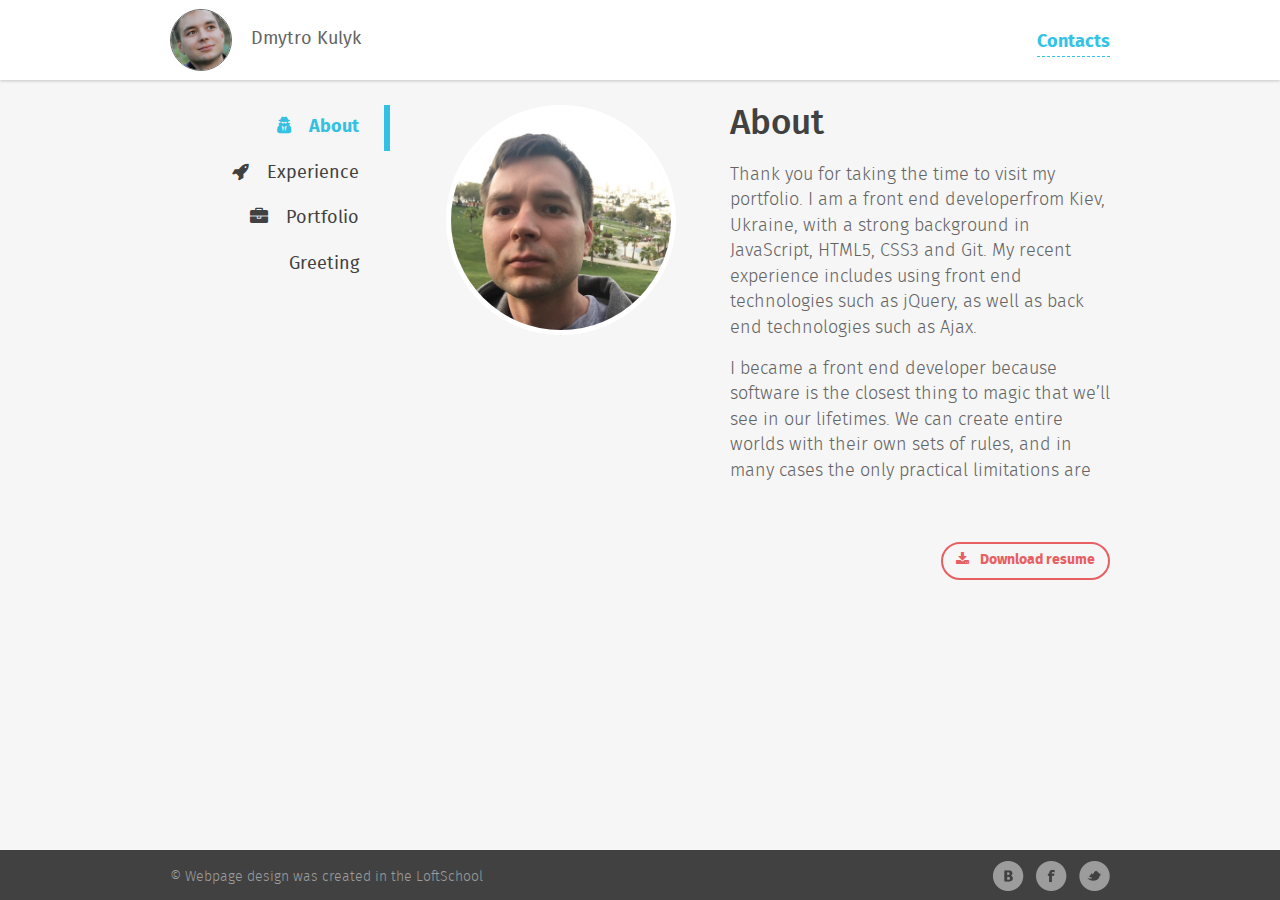
==== index.html @ f8e8da2d "add animation" ====
<!DOCTYPE html>
<html lang="en">
<head>
	<meta charset="UTF-8">
  <meta name="viewport" content="width=device-width, initial-scale=1.0">
	<title>About Dmytro Kulyk</title>

<link rel="stylesheet" href="css/content/normalize.css"> 
<link rel="stylesheet" href="css/layout/font-awesome.css">
<link rel="stylesheet" href="css/layout/fonts.css">
<link rel="stylesheet" type="text/css" href="css/layout/adjustment.css">

<link rel="stylesheet" href="css/content/header.css">
<link rel="stylesheet" href="css/content/footer.css">
<link rel="stylesheet" href="css/content/nav.css">
<link rel="stylesheet" href="css/content/about.css">
<link rel="stylesheet" href="css/content/content.css">

 
</head>

 <body>
 	<div class="wrapper">
    <div class="maincontainer">
 	<!-- Head of the page  with img & contacts-->
 		<header class="header clearfix">    
 		  <div class="container">
         <div class="header_left">
 		  	    <div class="user">
              <div class="user__avatar">
 		  		      <img class="user__avatar-pic" src="img/content/avatar1.jpg" alt="avatar" height="60" width="60">
              </div> 

              <div class="user_name">
 		  		     Dmytro Kulyk
              </div>
 		  	    </div> 
          </div>

 		      <div class="header_right">
            <div class="contacts_div">
 		  	      <a class="contacts" class="contacts" href="#">Contacts</a></div>
            </div>
 		  </div>	
 		</header>
    <!-- =====Main content====== -->
 	<section class="content">
 		<div class="container clearfix">

 				<aside class="sidebar">
 			<!-- =======Navigation Bar/ left side ======-->
 				 <nav class="menu">
 				 		<ul class="menu_items">
  
 				 			<li class="menu_item menu__item_active">
                <a href="index.html" class="menu_link">
                    <i class="fa fa-user-secret menu_icon" aria-hidden="true"></i>
                  <span class="menu-title">About</span>
                </a>
              </li>

 				 			<li class="menu_item">
                <a href="experience.html" class="menu_link">
                  <span class="menu_icon">
                    <i class="fa fa-rocket" aria-hidden="true"></i>
                  </span>
                  <span class="menu-title">Experience</span>
                </a>
              </li>
 				 			<li class="menu_item">
                <a href="portfolio.html" class="menu_link">
                  <span class="menu_icon">
                    <i class="fa fa-briefcase" aria-hidden="true"></i>
                  </span>
                  <span class="menu-title">Portfolio</span>
                </a>
              </li>
              <li class="menu_item">
                <a href="greeting.html" class="menu_link">
                  <span class="menu_icon"></span>
                  <span class="menu-title">Greeting</span>
                </a>
              </li>
 				 		</ul>
 				 	</nav>	
 				</aside>
         <!-- ====== MAIN Right Side ======  -->   
 			<main class="page-content">
 					<div class="about clearfix">
 					 <!--  Porfolio photo / left side -->
            <div class="about_left">
            
 						  <div class="about_img"> 
       					 <img src="img/content/avatar2.jpg" class="about_img-pic" alt="avatar">
 						  </div>
            </div> 
 				 <!-- Content / Abot / Text / right side -->	
 					    <div class="about_right">

 					      <h1 class="content-title">About</h1>
                         
 					     <div class="about_text text-block"> 
  							<p>Thank you for taking the time to visit my portfolio. I am a front end developerfrom Kiev, Ukraine, with a strong background in JavaScript, HTML5, CSS3 and Git. My recent experience includes using front end technologies such as jQuery, as well as back end technologies such as Ajax.</p>

  	            <p>I became a front end developer because software is the closest thing to magic that we’ll see in our lifetimes. We can create entire worlds with their own sets of rules, and in many cases the only practical limitations are those of our own imaginations. That’s a very seductive notion for any creative person with lots of good ideas.</p>

  							<p>I am passionate about working with other exceptional front end developers to solve complex problems, and produce modular, well-documented, and highly functional web pages. I enjoy coding, fishing and I love cats.</p>

  							<p>Want to hire me have questions about my work or juswant to say hello Please go ahead ancontact me</p>
 					     </div>
                    
                <div class="about_download">
                  <a class="btn" href="#">
                  <i class="fa fa-download btn-icon" aria-hidden="true"></i>
                  <span class="btn_text">Download resume</span></a>
                </div>

 					    </div>
 				  </div>
 			</main>
 		</div>
 	</section>
 </div>	
</div>
  
    <!-- ========= Footer of the page =========== -->	 

 <footer class="footer">

    <div class="container clearfix">
          <div class="footer_left">      
             <div class="copyright">
              &copy; Webpage design was created in the LoftSchool 
             </div>
          </div> 
         <div class="footer_right">
            <ul class="socials">
                <li class="social_item">
                <a href="#" class="social_link social_link_vk" target="_blank">
                  
                </a></li>
                <li class="social_item">
                <a href="#" class="social_link social_link_fb" target="_blank">
                
                </a>
                </li>
                <li class="social_item"><a href="#" class="social_link social_link_li" target="_blank"></a></li>   
            </ul>
         </div>  
     </div>             
 </footer>


 </body>
 </body>
</html>
---- css/layout/fonts.css ----
@font-face {
    font-family: 'fira';
    src: url('../../fonts/firasans-light-webfont.woff2') format('woff2'),
         url('../../fonts/firasans-light-webfont.woff') format('woff');
    font-weight: 300;
    font-style: normal;
}
@font-face {
    font-family: 'fira';
    src: url('../../fonts/firasans-regular-webfont.woff2') format('woff2'),
         url('../../fonts/firasans-regular-webfont.woff') format('woff');
    font-weight: 400;
    font-style: normal;
}
@font-face {
    font-family: 'fira';
    src: url('../../fonts/firasans-medium-webfont.woff2') format('woff2'),
         url('../../fonts/firasans-medium-webfont.woff') format('woff');
    font-weight: 500;
    font-style: normal;

}
@font-face {
    font-family: 'fira';
    src: url('../../fonts/firasans-bold-webfont.woff2') format('woff2'),
         url('../../fonts/firasans-bold-webfont.woff') format('woff');
    font-weight: 600;
    font-style: normal;
}

@font-face {
  font-family: 'FontAwesome';
  src: url('../../fonts/fontawesome-webfont.eot?v=4.7.0');
  src: url('../../fonts/fontawesome-webfont.eot?#iefix&v=4.7.0') format('embedded-opentype'), url('../../fonts/fontawesome-webfont.woff2?v=4.7.0') format('woff2'), url('../../fonts/fontawesome-webfont.woff?v=4.7.0') format('woff'), url('../../fonts/fontawesome-webfont.ttf?v=4.7.0') format('truetype'), url('../../fonts/fontawesome-webfont.svg?v=4.7.0#fontawesomeregular') format('svg');
  font-weight: normal;
  font-style: normal;
}
---- css/layout/adjustment.css ----
html, body{
  width: 100%;
  height: 100%;
}

body{
  font-family: 'fira', Arial, sans-serif;
  font-size: 18px;
  line-height: 1.42;
  color: #646464;
  background: #f6f6f6;

}
.wrapper{
  min-height: 100%;
  overflow: hidden;
  position: relative;
  min-width: 960px;
}

.wrapper:after{
  content: "";
  height: 50px;
  display: block;
}
.header{
  height: 50px;
}

.footer{
  background: #414141;
  height: 50px;
  position: relative;
  min-width: 960px;
}

.maincontainer{
  padding-bottom: 50px;
}

.container{
  width: 960px;
  margin: 0 auto;
  max-width: 940px;
}

ul{
  padding: 0;
  margin: 0;
  list-style: none;
}



h1,h2,h3,h4,h5,h6{
  margin: 0;
  font-weight: normal;
}
.clearfix:after{
  content: "";
  display: block;
  clear: both;
}
---- css/content/header.css ----
.header{
  background-color: #fff;
  box-shadow: 0 1px 3px 0 rgba(0, 0, 0, .2);
  height: 80px;
  padding-bottom: 9px;
  margin-bottom: 25px;
  box-sizing: border-box;
}

.header_left, .header_right{
    float: left;
    width: 50%;
  }
.header_left{
   padding-top: 9px;
  }
.header_right{
  text-align: right;
  padding-top: 30px;
}  
  
.user__avatar{
	border: 1px solid #6c6c6c;
  border-radius: 50%;
  overflow: hidden;
  display: inline-block;
  vertical-align: middle;
}
.user__avatar-pic{
  display: block;
}

.user_name{	
    display: inline-block;
    margin-left: 14px;
    font-size: 18px;
    font-weight: 400;
    max-width: 235px;
    vertical-align: middle;
}

/*====Right Side===== */

.contacts_div{
  display: inline-block;
}

.contacts{
	color: #32c3e5;
	text-decoration: none;
	border-bottom: 1px dashed #32c3e5;
	font-weight: 600;
}


/* ==================
           Media Queries
            ================== */

@media (min-width: 769px){
   
  
  
}
---- css/content/footer.css ----
.footer{
	width: 100%;
	margin-top: -50px;
}

.footer_left, .footer_right{
	float: left;
	width: 50%;	
}

.copyright{
	color: #9c9c9c;
	font-weight: 300;
	font-size: 14px;
	padding-top: 18px;
}

.footer_right{
	text-align: right;
	padding-top: 10px;
}

.social_item{
	display: inline-block;
	vertical-align: middle;
	margin-left: 6px;
}
.social_link{
	width: 32px;	
	height: 32px;
	display: block;
	background: no-repeat center center;
}

.social_link_vk{
background-image: url('../../img/icons/vk.png');
}
.social_link_vk:hover{
background-image: url('../../img/icons/vk_hv.png');
}
.social_link_fb{
background-image: url('../../img/icons/fb.png');
}
.social_link_fb:hover{
background-image: url('../../img/icons/fb_hv.png');
}
.social_link_li{
background-image: url('../../img/icons/tw.png');
}
.social_link_li:hover{
background-image: url('../../img/icons/tw_hv.png');
}

/* ==================
           Media Queries
            ================== */
---- css/content/nav.css ----
.menu_link{
	display: block;
	padding: 10px 25px 10px 25px;
	text-align: right;
    text-decoration: none;
    color: #414141;
    border-right: 6px solid transparent;
}
.menu_link:hover{
	color: #33c1e3;
}

.menu_icon, .menu-title{
	display: inline-block;
	vertical-align: center;
}
.menu-title{
	margin-left: 13px;
}

.menu__item_active .menu_link{
	border-color: #33c1e3;
	font-weight: 600;
	color: #33c1e3;
}
---- css/content/about.css ----
.about_img{
	width: 220px;	
	height: 220px;
	overflow: hidden;
	border-radius: 50%;
	border:  5px solid #fff;
	display: inline-block;
	margin-left: -19px;
	position:relative;
    z-index:1;
}

.about_img-pic{
	display: block;
	max-width: 100%;
	height: 100%; 
	-webkit-transition:all .5s ease;
            transition:all .5s ease;   
}
.about_img:hover .about_img-pic{
  -webkit-transform:scale(1.1);
  transform:scale(1.1);
}

.about_left, .about_right{
	float: left;
}

.about_left{
	width: 320px;
	text-align: center;
}
.about_text{
	height: 320px;
	overflow: auto;
	margin-bottom: 59px;
}
.about_right{
	width: 380px;
}
.text-block {
	font-weight: 300;	
}

.text-block p{
	margin-bottom: 15px;
	margin-top: 0;
}

.about_download{
	text-align: right;
}
---- css/content/content.css ----
.sidebar, .page-content{
	float: left;
}

.sidebar{
  width: 220px;
}

.page-content{
  margin-left: 20px;
  width: 700px;
}

.content-title{
	font-weight: 500;
	font-size: 35px;
	color: #414141;
	margin-bottom: 13px;
    margin-top: -5px;
}

.btn{
	padding: 7px 13px;
	border: 2px solid #e85f61;
	border-radius: 30px;
	font-size: 14px;
	font-weight: 600;
	color: #e85f61;
	text-decoration: none;
	display: inline-block;
	max-width: 150px;
}
.btn_text{
	margin-left: 8px;
}
.btn_icon, .btn_text{
	display: inline-block;
	vertical-align: middle;
}

.btn:hover{
 background: #e85f61;
 color: #fff;
}
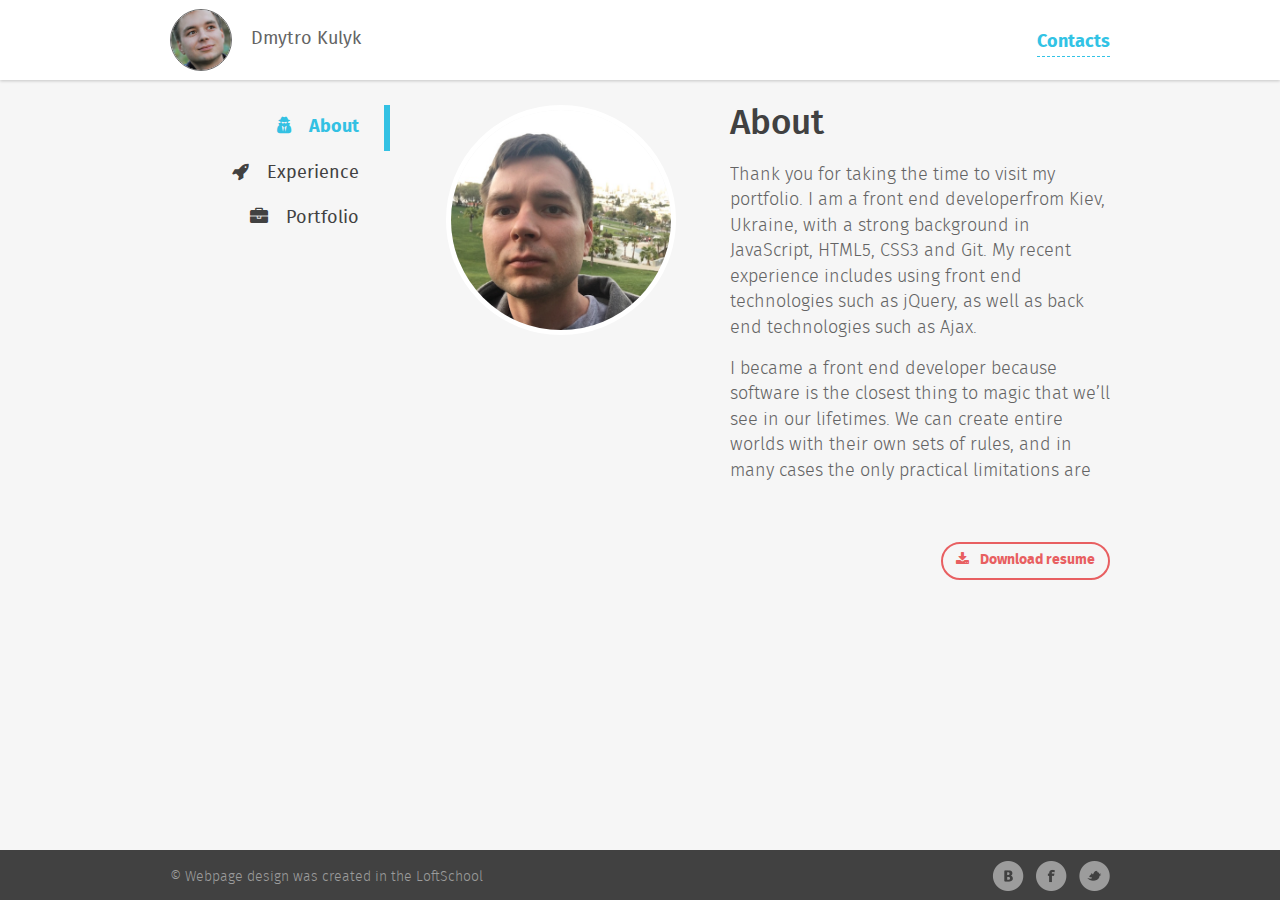
==== commit 9d600500: "media" ====
--- a/index.html
+++ b/index.html
@@ -15,6 +15,7 @@
 <link rel="stylesheet" href="css/content/nav.css">
 <link rel="stylesheet" href="css/content/about.css">
 <link rel="stylesheet" href="css/content/content.css">
+<link rel="stylesheet" href="css/main.css">
 
  
 </head>
@@ -39,8 +40,12 @@
 
  		      <div class="header_right">
             <div class="contacts_div">
- 		  	      <a class="contacts" class="contacts" href="#">Contacts</a></div>
+ 		  	      <a class="contacts" href="#">Contacts</a>
+              <span class="contact_icon-span">
+                <i class="fa fa-phone fa-3x contact_icon" aria-hidden="true"></i>
+              </span>
             </div>
+          </div>
  		  </div>	
  		</header>
     <!-- =====Main content====== -->
@@ -75,12 +80,12 @@
                   <span class="menu-title">Portfolio</span>
                 </a>
               </li>
-              <li class="menu_item">
+              <!-- <li class="menu_item">
                 <a href="greeting.html" class="menu_link">
                   <span class="menu_icon"></span>
                   <span class="menu-title">Greeting</span>
                 </a>
-              </li>
+              </li> -->
  				 		</ul>
  				 	</nav>	
  				</aside>
--- a/css/layout/adjustment.css
+++ b/css/layout/adjustment.css
@@ -60,4 +60,6 @@
   content: "";
   display: block;
   clear: both;
-}+}
+
+
--- a/css/content/header.css
+++ b/css/content/header.css
@@ -51,17 +51,12 @@
 	border-bottom: 1px dashed #32c3e5;
 	font-weight: 600;
 }
+.contact_icon-span{
+  display: none;
+}
 
 
-/* ==================
-           Media Queries
-            ================== */
-
-@media (min-width: 769px){
-   
-  
-  
-}
+      
 
 
 
--- a/css/main.css
+++ b/css/main.css
@@ -0,0 +1,4 @@
+@import url(media/desktop.scss);
+@import url(media/laptop.scss);
+@import url(media/phones.scss);
+@import url(media/tablets.scss);
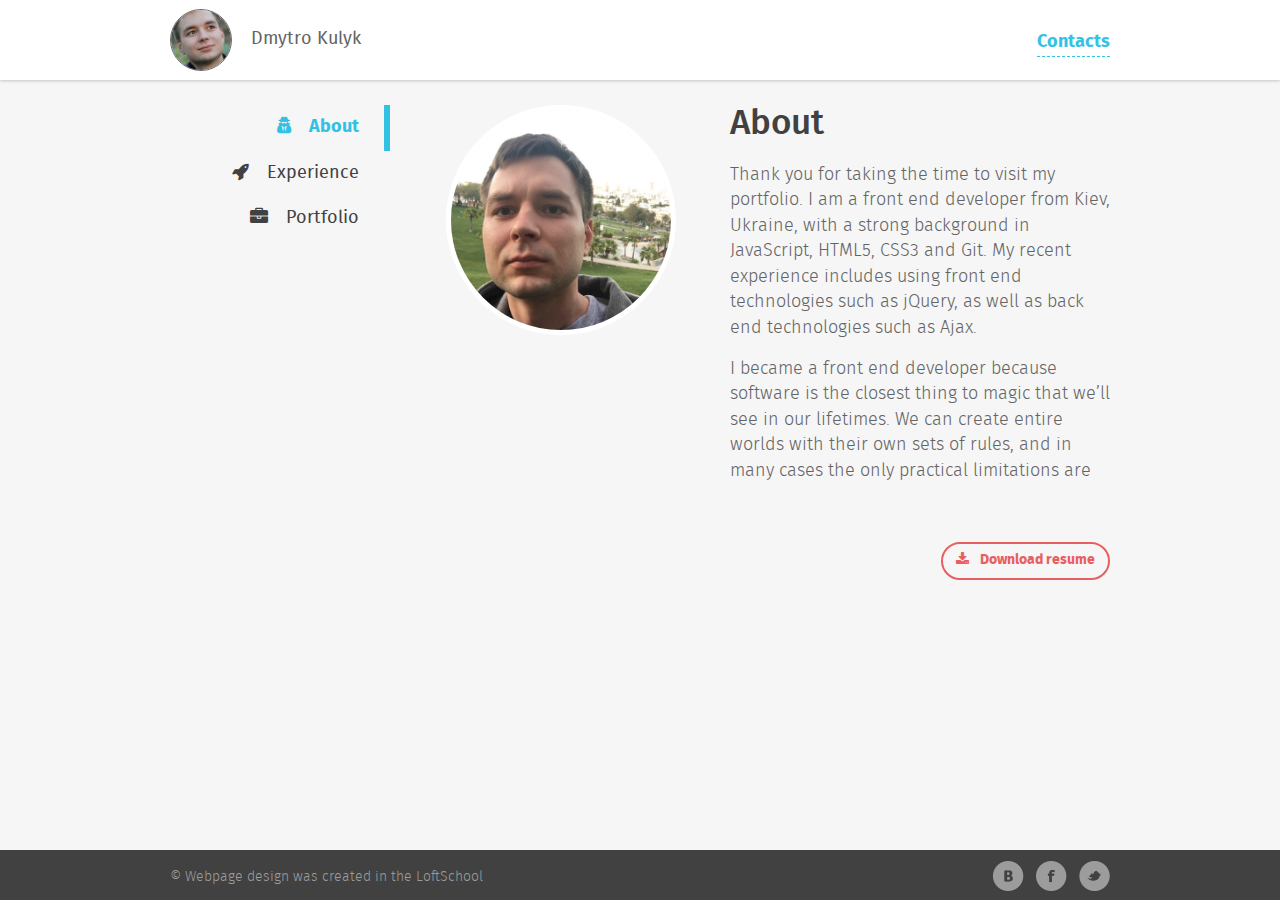
==== commit c186ef8a: "responsive" ====
--- a/index.html
+++ b/index.html
@@ -5,16 +5,7 @@
   <meta name="viewport" content="width=device-width, initial-scale=1.0">
 	<title>About Dmytro Kulyk</title>
 
-<link rel="stylesheet" href="css/content/normalize.css"> 
-<link rel="stylesheet" href="css/layout/font-awesome.css">
-<link rel="stylesheet" href="css/layout/fonts.css">
-<link rel="stylesheet" type="text/css" href="css/layout/adjustment.css">
 
-<link rel="stylesheet" href="css/content/header.css">
-<link rel="stylesheet" href="css/content/footer.css">
-<link rel="stylesheet" href="css/content/nav.css">
-<link rel="stylesheet" href="css/content/about.css">
-<link rel="stylesheet" href="css/content/content.css">
 <link rel="stylesheet" href="css/main.css">
 
  
@@ -42,7 +33,7 @@
             <div class="contacts_div">
  		  	      <a class="contacts" href="#">Contacts</a>
               <span class="contact_icon-span">
-                <i class="fa fa-phone fa-3x contact_icon" aria-hidden="true"></i>
+                <i class="fa fa-phone fa-2x contact_icon" aria-hidden="true"></i>
               </span>
             </div>
           </div>
@@ -105,7 +96,7 @@
  					      <h1 class="content-title">About</h1>
                          
  					     <div class="about_text text-block"> 
-  							<p>Thank you for taking the time to visit my portfolio. I am a front end developerfrom Kiev, Ukraine, with a strong background in JavaScript, HTML5, CSS3 and Git. My recent experience includes using front end technologies such as jQuery, as well as back end technologies such as Ajax.</p>
+  							<p>Thank you for taking the time to visit my portfolio. I am a front end developer from Kiev, Ukraine, with a strong background in JavaScript, HTML5, CSS3 and Git. My recent experience includes using front end technologies such as jQuery, as well as back end technologies such as Ajax.</p>
 
   	            <p>I became a front end developer because software is the closest thing to magic that we’ll see in our lifetimes. We can create entire worlds with their own sets of rules, and in many cases the only practical limitations are those of our own imaginations. That’s a very seductive notion for any creative person with lots of good ideas.</p>
 
--- a/css/main.css
+++ b/css/main.css
@@ -1,4 +1,3635 @@
-@import url(media/desktop.scss);
-@import url(media/laptop.scss);
-@import url(media/phones.scss);
-@import url(media/tablets.scss);
+html, body {
+  width: 100%;
+  height: 100%; }
+
+body {
+  font-family: 'fira', Arial, sans-serif;
+  font-size: 18px;
+  line-height: 1.42;
+  color: #646464;
+  background: #f6f6f6; }
+
+.wrapper {
+  min-height: 100%;
+  overflow: hidden;
+  position: relative; }
+
+.wrapper:after {
+  content: "";
+  height: 50px;
+  display: block; }
+
+.header {
+  height: 50px; }
+
+.footer {
+  background: #414141;
+  height: 50px;
+  position: relative; }
+
+.maincontainer {
+  padding-bottom: 50px; }
+
+.container {
+  margin: 0 auto;
+  max-width: 940px; }
+
+ul {
+  padding: 0;
+  margin: 0;
+  list-style: none; }
+
+h1, h2, h3, h4, h5, h6 {
+  margin: 0;
+  font-weight: normal; }
+
+.clearfix:after {
+  content: "";
+  display: block;
+  clear: both; }
+
+/*!
+ *  Font Awesome 4.7.0 by @davegandy - http://fontawesome.io - @fontawesome
+ *  License - http://fontawesome.io/license (Font: SIL OFL 1.1, CSS: MIT License)
+ */
+/* FONT PATH
+ * -------------------------- */
+.fa {
+  display: inline-block;
+  font: normal normal normal 14px/1 FontAwesome;
+  font-size: inherit;
+  text-rendering: auto;
+  -webkit-font-smoothing: antialiased;
+  -moz-osx-font-smoothing: grayscale; }
+
+/* makes the font 33% larger relative to the icon container */
+.fa-lg {
+  font-size: 1.33333333em;
+  line-height: 0.75em;
+  vertical-align: -15%; }
+
+.fa-2x {
+  font-size: 2em; }
+
+.fa-3x {
+  font-size: 3em; }
+
+.fa-4x {
+  font-size: 4em; }
+
+.fa-5x {
+  font-size: 5em; }
+
+.fa-fw {
+  width: 1.28571429em;
+  text-align: center; }
+
+.fa-ul {
+  padding-left: 0;
+  margin-left: 2.14285714em;
+  list-style-type: none; }
+
+.fa-ul > li {
+  position: relative; }
+
+.fa-li {
+  position: absolute;
+  left: -2.14285714em;
+  width: 2.14285714em;
+  top: 0.14285714em;
+  text-align: center; }
+
+.fa-li.fa-lg {
+  left: -1.85714286em; }
+
+.fa-border {
+  padding: .2em .25em .15em;
+  border: solid 0.08em #eeeeee;
+  border-radius: .1em; }
+
+.fa-pull-left {
+  float: left; }
+
+.fa-pull-right {
+  float: right; }
+
+.fa.fa-pull-left {
+  margin-right: .3em; }
+
+.fa.fa-pull-right {
+  margin-left: .3em; }
+
+/* Deprecated as of 4.4.0 */
+.pull-right {
+  float: right; }
+
+.pull-left {
+  float: left; }
+
+.fa.pull-left {
+  margin-right: .3em; }
+
+.fa.pull-right {
+  margin-left: .3em; }
+
+.fa-spin {
+  -webkit-animation: fa-spin 2s infinite linear;
+  animation: fa-spin 2s infinite linear; }
+
+.fa-pulse {
+  -webkit-animation: fa-spin 1s infinite steps(8);
+  animation: fa-spin 1s infinite steps(8); }
+
+@-webkit-keyframes fa-spin {
+  0% {
+    -webkit-transform: rotate(0deg);
+    transform: rotate(0deg); }
+  100% {
+    -webkit-transform: rotate(359deg);
+    transform: rotate(359deg); } }
+
+@keyframes fa-spin {
+  0% {
+    -webkit-transform: rotate(0deg);
+    transform: rotate(0deg); }
+  100% {
+    -webkit-transform: rotate(359deg);
+    transform: rotate(359deg); } }
+
+.fa-rotate-90 {
+  -ms-filter: "progid:DXImageTransform.Microsoft.BasicImage(rotation=1)";
+  -webkit-transform: rotate(90deg);
+  -ms-transform: rotate(90deg);
+  transform: rotate(90deg); }
+
+.fa-rotate-180 {
+  -ms-filter: "progid:DXImageTransform.Microsoft.BasicImage(rotation=2)";
+  -webkit-transform: rotate(180deg);
+  -ms-transform: rotate(180deg);
+  transform: rotate(180deg); }
+
+.fa-rotate-270 {
+  -ms-filter: "progid:DXImageTransform.Microsoft.BasicImage(rotation=3)";
+  -webkit-transform: rotate(270deg);
+  -ms-transform: rotate(270deg);
+  transform: rotate(270deg); }
+
+.fa-flip-horizontal {
+  -ms-filter: "progid:DXImageTransform.Microsoft.BasicImage(rotation=0, mirror=1)";
+  -webkit-transform: scale(-1, 1);
+  -ms-transform: scale(-1, 1);
+  transform: scale(-1, 1); }
+
+.fa-flip-vertical {
+  -ms-filter: "progid:DXImageTransform.Microsoft.BasicImage(rotation=2, mirror=1)";
+  -webkit-transform: scale(1, -1);
+  -ms-transform: scale(1, -1);
+  transform: scale(1, -1); }
+
+:root .fa-rotate-90,
+:root .fa-rotate-180,
+:root .fa-rotate-270,
+:root .fa-flip-horizontal,
+:root .fa-flip-vertical {
+  -webkit-filter: none;
+  filter: none; }
+
+.fa-stack {
+  position: relative;
+  display: inline-block;
+  width: 2em;
+  height: 2em;
+  line-height: 2em;
+  vertical-align: middle; }
+
+.fa-stack-1x,
+.fa-stack-2x {
+  position: absolute;
+  left: 0;
+  width: 100%;
+  text-align: center; }
+
+.fa-stack-1x {
+  line-height: inherit; }
+
+.fa-stack-2x {
+  font-size: 2em; }
+
+.fa-inverse {
+  color: #ffffff; }
+
+/* Font Awesome uses the Unicode Private Use Area (PUA) to ensure screen
+   readers do not read off random characters that represent icons */
+.fa-glass:before {
+  content: "\f000"; }
+
+.fa-music:before {
+  content: "\f001"; }
+
+.fa-search:before {
+  content: "\f002"; }
+
+.fa-envelope-o:before {
+  content: "\f003"; }
+
+.fa-heart:before {
+  content: "\f004"; }
+
+.fa-star:before {
+  content: "\f005"; }
+
+.fa-star-o:before {
+  content: "\f006"; }
+
+.fa-user:before {
+  content: "\f007"; }
+
+.fa-film:before {
+  content: "\f008"; }
+
+.fa-th-large:before {
+  content: "\f009"; }
+
+.fa-th:before {
+  content: "\f00a"; }
+
+.fa-th-list:before {
+  content: "\f00b"; }
+
+.fa-check:before {
+  content: "\f00c"; }
+
+.fa-remove:before,
+.fa-close:before,
+.fa-times:before {
+  content: "\f00d"; }
+
+.fa-search-plus:before {
+  content: "\f00e"; }
+
+.fa-search-minus:before {
+  content: "\f010"; }
+
+.fa-power-off:before {
+  content: "\f011"; }
+
+.fa-signal:before {
+  content: "\f012"; }
+
+.fa-gear:before,
+.fa-cog:before {
+  content: "\f013"; }
+
+.fa-trash-o:before {
+  content: "\f014"; }
+
+.fa-home:before {
+  content: "\f015"; }
+
+.fa-file-o:before {
+  content: "\f016"; }
+
+.fa-clock-o:before {
+  content: "\f017"; }
+
+.fa-road:before {
+  content: "\f018"; }
+
+.fa-download:before {
+  content: "\f019"; }
+
+.fa-arrow-circle-o-down:before {
+  content: "\f01a"; }
+
+.fa-arrow-circle-o-up:before {
+  content: "\f01b"; }
+
+.fa-inbox:before {
+  content: "\f01c"; }
+
+.fa-play-circle-o:before {
+  content: "\f01d"; }
+
+.fa-rotate-right:before,
+.fa-repeat:before {
+  content: "\f01e"; }
+
+.fa-refresh:before {
+  content: "\f021"; }
+
+.fa-list-alt:before {
+  content: "\f022"; }
+
+.fa-lock:before {
+  content: "\f023"; }
+
+.fa-flag:before {
+  content: "\f024"; }
+
+.fa-headphones:before {
+  content: "\f025"; }
+
+.fa-volume-off:before {
+  content: "\f026"; }
+
+.fa-volume-down:before {
+  content: "\f027"; }
+
+.fa-volume-up:before {
+  content: "\f028"; }
+
+.fa-qrcode:before {
+  content: "\f029"; }
+
+.fa-barcode:before {
+  content: "\f02a"; }
+
+.fa-tag:before {
+  content: "\f02b"; }
+
+.fa-tags:before {
+  content: "\f02c"; }
+
+.fa-book:before {
+  content: "\f02d"; }
+
+.fa-bookmark:before {
+  content: "\f02e"; }
+
+.fa-print:before {
+  content: "\f02f"; }
+
+.fa-camera:before {
+  content: "\f030"; }
+
+.fa-font:before {
+  content: "\f031"; }
+
+.fa-bold:before {
+  content: "\f032"; }
+
+.fa-italic:before {
+  content: "\f033"; }
+
+.fa-text-height:before {
+  content: "\f034"; }
+
+.fa-text-width:before {
+  content: "\f035"; }
+
+.fa-align-left:before {
+  content: "\f036"; }
+
+.fa-align-center:before {
+  content: "\f037"; }
+
+.fa-align-right:before {
+  content: "\f038"; }
+
+.fa-align-justify:before {
+  content: "\f039"; }
+
+.fa-list:before {
+  content: "\f03a"; }
+
+.fa-dedent:before,
+.fa-outdent:before {
+  content: "\f03b"; }
+
+.fa-indent:before {
+  content: "\f03c"; }
+
+.fa-video-camera:before {
+  content: "\f03d"; }
+
+.fa-photo:before,
+.fa-image:before,
+.fa-picture-o:before {
+  content: "\f03e"; }
+
+.fa-pencil:before {
+  content: "\f040"; }
+
+.fa-map-marker:before {
+  content: "\f041"; }
+
+.fa-adjust:before {
+  content: "\f042"; }
+
+.fa-tint:before {
+  content: "\f043"; }
+
+.fa-edit:before,
+.fa-pencil-square-o:before {
+  content: "\f044"; }
+
+.fa-share-square-o:before {
+  content: "\f045"; }
+
+.fa-check-square-o:before {
+  content: "\f046"; }
+
+.fa-arrows:before {
+  content: "\f047"; }
+
+.fa-step-backward:before {
+  content: "\f048"; }
+
+.fa-fast-backward:before {
+  content: "\f049"; }
+
+.fa-backward:before {
+  content: "\f04a"; }
+
+.fa-play:before {
+  content: "\f04b"; }
+
+.fa-pause:before {
+  content: "\f04c"; }
+
+.fa-stop:before {
+  content: "\f04d"; }
+
+.fa-forward:before {
+  content: "\f04e"; }
+
+.fa-fast-forward:before {
+  content: "\f050"; }
+
+.fa-step-forward:before {
+  content: "\f051"; }
+
+.fa-eject:before {
+  content: "\f052"; }
+
+.fa-chevron-left:before {
+  content: "\f053"; }
+
+.fa-chevron-right:before {
+  content: "\f054"; }
+
+.fa-plus-circle:before {
+  content: "\f055"; }
+
+.fa-minus-circle:before {
+  content: "\f056"; }
+
+.fa-times-circle:before {
+  content: "\f057"; }
+
+.fa-check-circle:before {
+  content: "\f058"; }
+
+.fa-question-circle:before {
+  content: "\f059"; }
+
+.fa-info-circle:before {
+  content: "\f05a"; }
+
+.fa-crosshairs:before {
+  content: "\f05b"; }
+
+.fa-times-circle-o:before {
+  content: "\f05c"; }
+
+.fa-check-circle-o:before {
+  content: "\f05d"; }
+
+.fa-ban:before {
+  content: "\f05e"; }
+
+.fa-arrow-left:before {
+  content: "\f060"; }
+
+.fa-arrow-right:before {
+  content: "\f061"; }
+
+.fa-arrow-up:before {
+  content: "\f062"; }
+
+.fa-arrow-down:before {
+  content: "\f063"; }
+
+.fa-mail-forward:before,
+.fa-share:before {
+  content: "\f064"; }
+
+.fa-expand:before {
+  content: "\f065"; }
+
+.fa-compress:before {
+  content: "\f066"; }
+
+.fa-plus:before {
+  content: "\f067"; }
+
+.fa-minus:before {
+  content: "\f068"; }
+
+.fa-asterisk:before {
+  content: "\f069"; }
+
+.fa-exclamation-circle:before {
+  content: "\f06a"; }
+
+.fa-gift:before {
+  content: "\f06b"; }
+
+.fa-leaf:before {
+  content: "\f06c"; }
+
+.fa-fire:before {
+  content: "\f06d"; }
+
+.fa-eye:before {
+  content: "\f06e"; }
+
+.fa-eye-slash:before {
+  content: "\f070"; }
+
+.fa-warning:before,
+.fa-exclamation-triangle:before {
+  content: "\f071"; }
+
+.fa-plane:before {
+  content: "\f072"; }
+
+.fa-calendar:before {
+  content: "\f073"; }
+
+.fa-random:before {
+  content: "\f074"; }
+
+.fa-comment:before {
+  content: "\f075"; }
+
+.fa-magnet:before {
+  content: "\f076"; }
+
+.fa-chevron-up:before {
+  content: "\f077"; }
+
+.fa-chevron-down:before {
+  content: "\f078"; }
+
+.fa-retweet:before {
+  content: "\f079"; }
+
+.fa-shopping-cart:before {
+  content: "\f07a"; }
+
+.fa-folder:before {
+  content: "\f07b"; }
+
+.fa-folder-open:before {
+  content: "\f07c"; }
+
+.fa-arrows-v:before {
+  content: "\f07d"; }
+
+.fa-arrows-h:before {
+  content: "\f07e"; }
+
+.fa-bar-chart-o:before,
+.fa-bar-chart:before {
+  content: "\f080"; }
+
+.fa-twitter-square:before {
+  content: "\f081"; }
+
+.fa-facebook-square:before {
+  content: "\f082"; }
+
+.fa-camera-retro:before {
+  content: "\f083"; }
+
+.fa-key:before {
+  content: "\f084"; }
+
+.fa-gears:before,
+.fa-cogs:before {
+  content: "\f085"; }
+
+.fa-comments:before {
+  content: "\f086"; }
+
+.fa-thumbs-o-up:before {
+  content: "\f087"; }
+
+.fa-thumbs-o-down:before {
+  content: "\f088"; }
+
+.fa-star-half:before {
+  content: "\f089"; }
+
+.fa-heart-o:before {
+  content: "\f08a"; }
+
+.fa-sign-out:before {
+  content: "\f08b"; }
+
+.fa-linkedin-square:before {
+  content: "\f08c"; }
+
+.fa-thumb-tack:before {
+  content: "\f08d"; }
+
+.fa-external-link:before {
+  content: "\f08e"; }
+
+.fa-sign-in:before {
+  content: "\f090"; }
+
+.fa-trophy:before {
+  content: "\f091"; }
+
+.fa-github-square:before {
+  content: "\f092"; }
+
+.fa-upload:before {
+  content: "\f093"; }
+
+.fa-lemon-o:before {
+  content: "\f094"; }
+
+.fa-phone:before {
+  content: "\f095"; }
+
+.fa-square-o:before {
+  content: "\f096"; }
+
+.fa-bookmark-o:before {
+  content: "\f097"; }
+
+.fa-phone-square:before {
+  content: "\f098"; }
+
+.fa-twitter:before {
+  content: "\f099"; }
+
+.fa-facebook-f:before,
+.fa-facebook:before {
+  content: "\f09a"; }
+
+.fa-github:before {
+  content: "\f09b"; }
+
+.fa-unlock:before {
+  content: "\f09c"; }
+
+.fa-credit-card:before {
+  content: "\f09d"; }
+
+.fa-feed:before,
+.fa-rss:before {
+  content: "\f09e"; }
+
+.fa-hdd-o:before {
+  content: "\f0a0"; }
+
+.fa-bullhorn:before {
+  content: "\f0a1"; }
+
+.fa-bell:before {
+  content: "\f0f3"; }
+
+.fa-certificate:before {
+  content: "\f0a3"; }
+
+.fa-hand-o-right:before {
+  content: "\f0a4"; }
+
+.fa-hand-o-left:before {
+  content: "\f0a5"; }
+
+.fa-hand-o-up:before {
+  content: "\f0a6"; }
+
+.fa-hand-o-down:before {
+  content: "\f0a7"; }
+
+.fa-arrow-circle-left:before {
+  content: "\f0a8"; }
+
+.fa-arrow-circle-right:before {
+  content: "\f0a9"; }
+
+.fa-arrow-circle-up:before {
+  content: "\f0aa"; }
+
+.fa-arrow-circle-down:before {
+  content: "\f0ab"; }
+
+.fa-globe:before {
+  content: "\f0ac"; }
+
+.fa-wrench:before {
+  content: "\f0ad"; }
+
+.fa-tasks:before {
+  content: "\f0ae"; }
+
+.fa-filter:before {
+  content: "\f0b0"; }
+
+.fa-briefcase:before {
+  content: "\f0b1"; }
+
+.fa-arrows-alt:before {
+  content: "\f0b2"; }
+
+.fa-group:before,
+.fa-users:before {
+  content: "\f0c0"; }
+
+.fa-chain:before,
+.fa-link:before {
+  content: "\f0c1"; }
+
+.fa-cloud:before {
+  content: "\f0c2"; }
+
+.fa-flask:before {
+  content: "\f0c3"; }
+
+.fa-cut:before,
+.fa-scissors:before {
+  content: "\f0c4"; }
+
+.fa-copy:before,
+.fa-files-o:before {
+  content: "\f0c5"; }
+
+.fa-paperclip:before {
+  content: "\f0c6"; }
+
+.fa-save:before,
+.fa-floppy-o:before {
+  content: "\f0c7"; }
+
+.fa-square:before {
+  content: "\f0c8"; }
+
+.fa-navicon:before,
+.fa-reorder:before,
+.fa-bars:before {
+  content: "\f0c9"; }
+
+.fa-list-ul:before {
+  content: "\f0ca"; }
+
+.fa-list-ol:before {
+  content: "\f0cb"; }
+
+.fa-strikethrough:before {
+  content: "\f0cc"; }
+
+.fa-underline:before {
+  content: "\f0cd"; }
+
+.fa-table:before {
+  content: "\f0ce"; }
+
+.fa-magic:before {
+  content: "\f0d0"; }
+
+.fa-truck:before {
+  content: "\f0d1"; }
+
+.fa-pinterest:before {
+  content: "\f0d2"; }
+
+.fa-pinterest-square:before {
+  content: "\f0d3"; }
+
+.fa-google-plus-square:before {
+  content: "\f0d4"; }
+
+.fa-google-plus:before {
+  content: "\f0d5"; }
+
+.fa-money:before {
+  content: "\f0d6"; }
+
+.fa-caret-down:before {
+  content: "\f0d7"; }
+
+.fa-caret-up:before {
+  content: "\f0d8"; }
+
+.fa-caret-left:before {
+  content: "\f0d9"; }
+
+.fa-caret-right:before {
+  content: "\f0da"; }
+
+.fa-columns:before {
+  content: "\f0db"; }
+
+.fa-unsorted:before,
+.fa-sort:before {
+  content: "\f0dc"; }
+
+.fa-sort-down:before,
+.fa-sort-desc:before {
+  content: "\f0dd"; }
+
+.fa-sort-up:before,
+.fa-sort-asc:before {
+  content: "\f0de"; }
+
+.fa-envelope:before {
+  content: "\f0e0"; }
+
+.fa-linkedin:before {
+  content: "\f0e1"; }
+
+.fa-rotate-left:before,
+.fa-undo:before {
+  content: "\f0e2"; }
+
+.fa-legal:before,
+.fa-gavel:before {
+  content: "\f0e3"; }
+
+.fa-dashboard:before,
+.fa-tachometer:before {
+  content: "\f0e4"; }
+
+.fa-comment-o:before {
+  content: "\f0e5"; }
+
+.fa-comments-o:before {
+  content: "\f0e6"; }
+
+.fa-flash:before,
+.fa-bolt:before {
+  content: "\f0e7"; }
+
+.fa-sitemap:before {
+  content: "\f0e8"; }
+
+.fa-umbrella:before {
+  content: "\f0e9"; }
+
+.fa-paste:before,
+.fa-clipboard:before {
+  content: "\f0ea"; }
+
+.fa-lightbulb-o:before {
+  content: "\f0eb"; }
+
+.fa-exchange:before {
+  content: "\f0ec"; }
+
+.fa-cloud-download:before {
+  content: "\f0ed"; }
+
+.fa-cloud-upload:before {
+  content: "\f0ee"; }
+
+.fa-user-md:before {
+  content: "\f0f0"; }
+
+.fa-stethoscope:before {
+  content: "\f0f1"; }
+
+.fa-suitcase:before {
+  content: "\f0f2"; }
+
+.fa-bell-o:before {
+  content: "\f0a2"; }
+
+.fa-coffee:before {
+  content: "\f0f4"; }
+
+.fa-cutlery:before {
+  content: "\f0f5"; }
+
+.fa-file-text-o:before {
+  content: "\f0f6"; }
+
+.fa-building-o:before {
+  content: "\f0f7"; }
+
+.fa-hospital-o:before {
+  content: "\f0f8"; }
+
+.fa-ambulance:before {
+  content: "\f0f9"; }
+
+.fa-medkit:before {
+  content: "\f0fa"; }
+
+.fa-fighter-jet:before {
+  content: "\f0fb"; }
+
+.fa-beer:before {
+  content: "\f0fc"; }
+
+.fa-h-square:before {
+  content: "\f0fd"; }
+
+.fa-plus-square:before {
+  content: "\f0fe"; }
+
+.fa-angle-double-left:before {
+  content: "\f100"; }
+
+.fa-angle-double-right:before {
+  content: "\f101"; }
+
+.fa-angle-double-up:before {
+  content: "\f102"; }
+
+.fa-angle-double-down:before {
+  content: "\f103"; }
+
+.fa-angle-left:before {
+  content: "\f104"; }
+
+.fa-angle-right:before {
+  content: "\f105"; }
+
+.fa-angle-up:before {
+  content: "\f106"; }
+
+.fa-angle-down:before {
+  content: "\f107"; }
+
+.fa-desktop:before {
+  content: "\f108"; }
+
+.fa-laptop:before {
+  content: "\f109"; }
+
+.fa-tablet:before {
+  content: "\f10a"; }
+
+.fa-mobile-phone:before,
+.fa-mobile:before {
+  content: "\f10b"; }
+
+.fa-circle-o:before {
+  content: "\f10c"; }
+
+.fa-quote-left:before {
+  content: "\f10d"; }
+
+.fa-quote-right:before {
+  content: "\f10e"; }
+
+.fa-spinner:before {
+  content: "\f110"; }
+
+.fa-circle:before {
+  content: "\f111"; }
+
+.fa-mail-reply:before,
+.fa-reply:before {
+  content: "\f112"; }
+
+.fa-github-alt:before {
+  content: "\f113"; }
+
+.fa-folder-o:before {
+  content: "\f114"; }
+
+.fa-folder-open-o:before {
+  content: "\f115"; }
+
+.fa-smile-o:before {
+  content: "\f118"; }
+
+.fa-frown-o:before {
+  content: "\f119"; }
+
+.fa-meh-o:before {
+  content: "\f11a"; }
+
+.fa-gamepad:before {
+  content: "\f11b"; }
+
+.fa-keyboard-o:before {
+  content: "\f11c"; }
+
+.fa-flag-o:before {
+  content: "\f11d"; }
+
+.fa-flag-checkered:before {
+  content: "\f11e"; }
+
+.fa-terminal:before {
+  content: "\f120"; }
+
+.fa-code:before {
+  content: "\f121"; }
+
+.fa-mail-reply-all:before,
+.fa-reply-all:before {
+  content: "\f122"; }
+
+.fa-star-half-empty:before,
+.fa-star-half-full:before,
+.fa-star-half-o:before {
+  content: "\f123"; }
+
+.fa-location-arrow:before {
+  content: "\f124"; }
+
+.fa-crop:before {
+  content: "\f125"; }
+
+.fa-code-fork:before {
+  content: "\f126"; }
+
+.fa-unlink:before,
+.fa-chain-broken:before {
+  content: "\f127"; }
+
+.fa-question:before {
+  content: "\f128"; }
+
+.fa-info:before {
+  content: "\f129"; }
+
+.fa-exclamation:before {
+  content: "\f12a"; }
+
+.fa-superscript:before {
+  content: "\f12b"; }
+
+.fa-subscript:before {
+  content: "\f12c"; }
+
+.fa-eraser:before {
+  content: "\f12d"; }
+
+.fa-puzzle-piece:before {
+  content: "\f12e"; }
+
+.fa-microphone:before {
+  content: "\f130"; }
+
+.fa-microphone-slash:before {
+  content: "\f131"; }
+
+.fa-shield:before {
+  content: "\f132"; }
+
+.fa-calendar-o:before {
+  content: "\f133"; }
+
+.fa-fire-extinguisher:before {
+  content: "\f134"; }
+
+.fa-rocket:before {
+  content: "\f135"; }
+
+.fa-maxcdn:before {
+  content: "\f136"; }
+
+.fa-chevron-circle-left:before {
+  content: "\f137"; }
+
+.fa-chevron-circle-right:before {
+  content: "\f138"; }
+
+.fa-chevron-circle-up:before {
+  content: "\f139"; }
+
+.fa-chevron-circle-down:before {
+  content: "\f13a"; }
+
+.fa-html5:before {
+  content: "\f13b"; }
+
+.fa-css3:before {
+  content: "\f13c"; }
+
+.fa-anchor:before {
+  content: "\f13d"; }
+
+.fa-unlock-alt:before {
+  content: "\f13e"; }
+
+.fa-bullseye:before {
+  content: "\f140"; }
+
+.fa-ellipsis-h:before {
+  content: "\f141"; }
+
+.fa-ellipsis-v:before {
+  content: "\f142"; }
+
+.fa-rss-square:before {
+  content: "\f143"; }
+
+.fa-play-circle:before {
+  content: "\f144"; }
+
+.fa-ticket:before {
+  content: "\f145"; }
+
+.fa-minus-square:before {
+  content: "\f146"; }
+
+.fa-minus-square-o:before {
+  content: "\f147"; }
+
+.fa-level-up:before {
+  content: "\f148"; }
+
+.fa-level-down:before {
+  content: "\f149"; }
+
+.fa-check-square:before {
+  content: "\f14a"; }
+
+.fa-pencil-square:before {
+  content: "\f14b"; }
+
+.fa-external-link-square:before {
+  content: "\f14c"; }
+
+.fa-share-square:before {
+  content: "\f14d"; }
+
+.fa-compass:before {
+  content: "\f14e"; }
+
+.fa-toggle-down:before,
+.fa-caret-square-o-down:before {
+  content: "\f150"; }
+
+.fa-toggle-up:before,
+.fa-caret-square-o-up:before {
+  content: "\f151"; }
+
+.fa-toggle-right:before,
+.fa-caret-square-o-right:before {
+  content: "\f152"; }
+
+.fa-euro:before,
+.fa-eur:before {
+  content: "\f153"; }
+
+.fa-gbp:before {
+  content: "\f154"; }
+
+.fa-dollar:before,
+.fa-usd:before {
+  content: "\f155"; }
+
+.fa-rupee:before,
+.fa-inr:before {
+  content: "\f156"; }
+
+.fa-cny:before,
+.fa-rmb:before,
+.fa-yen:before,
+.fa-jpy:before {
+  content: "\f157"; }
+
+.fa-ruble:before,
+.fa-rouble:before,
+.fa-rub:before {
+  content: "\f158"; }
+
+.fa-won:before,
+.fa-krw:before {
+  content: "\f159"; }
+
+.fa-bitcoin:before,
+.fa-btc:before {
+  content: "\f15a"; }
+
+.fa-file:before {
+  content: "\f15b"; }
+
+.fa-file-text:before {
+  content: "\f15c"; }
+
+.fa-sort-alpha-asc:before {
+  content: "\f15d"; }
+
+.fa-sort-alpha-desc:before {
+  content: "\f15e"; }
+
+.fa-sort-amount-asc:before {
+  content: "\f160"; }
+
+.fa-sort-amount-desc:before {
+  content: "\f161"; }
+
+.fa-sort-numeric-asc:before {
+  content: "\f162"; }
+
+.fa-sort-numeric-desc:before {
+  content: "\f163"; }
+
+.fa-thumbs-up:before {
+  content: "\f164"; }
+
+.fa-thumbs-down:before {
+  content: "\f165"; }
+
+.fa-youtube-square:before {
+  content: "\f166"; }
+
+.fa-youtube:before {
+  content: "\f167"; }
+
+.fa-xing:before {
+  content: "\f168"; }
+
+.fa-xing-square:before {
+  content: "\f169"; }
+
+.fa-youtube-play:before {
+  content: "\f16a"; }
+
+.fa-dropbox:before {
+  content: "\f16b"; }
+
+.fa-stack-overflow:before {
+  content: "\f16c"; }
+
+.fa-instagram:before {
+  content: "\f16d"; }
+
+.fa-flickr:before {
+  content: "\f16e"; }
+
+.fa-adn:before {
+  content: "\f170"; }
+
+.fa-bitbucket:before {
+  content: "\f171"; }
+
+.fa-bitbucket-square:before {
+  content: "\f172"; }
+
+.fa-tumblr:before {
+  content: "\f173"; }
+
+.fa-tumblr-square:before {
+  content: "\f174"; }
+
+.fa-long-arrow-down:before {
+  content: "\f175"; }
+
+.fa-long-arrow-up:before {
+  content: "\f176"; }
+
+.fa-long-arrow-left:before {
+  content: "\f177"; }
+
+.fa-long-arrow-right:before {
+  content: "\f178"; }
+
+.fa-apple:before {
+  content: "\f179"; }
+
+.fa-windows:before {
+  content: "\f17a"; }
+
+.fa-android:before {
+  content: "\f17b"; }
+
+.fa-linux:before {
+  content: "\f17c"; }
+
+.fa-dribbble:before {
+  content: "\f17d"; }
+
+.fa-skype:before {
+  content: "\f17e"; }
+
+.fa-foursquare:before {
+  content: "\f180"; }
+
+.fa-trello:before {
+  content: "\f181"; }
+
+.fa-female:before {
+  content: "\f182"; }
+
+.fa-male:before {
+  content: "\f183"; }
+
+.fa-gittip:before,
+.fa-gratipay:before {
+  content: "\f184"; }
+
+.fa-sun-o:before {
+  content: "\f185"; }
+
+.fa-moon-o:before {
+  content: "\f186"; }
+
+.fa-archive:before {
+  content: "\f187"; }
+
+.fa-bug:before {
+  content: "\f188"; }
+
+.fa-vk:before {
+  content: "\f189"; }
+
+.fa-weibo:before {
+  content: "\f18a"; }
+
+.fa-renren:before {
+  content: "\f18b"; }
+
+.fa-pagelines:before {
+  content: "\f18c"; }
+
+.fa-stack-exchange:before {
+  content: "\f18d"; }
+
+.fa-arrow-circle-o-right:before {
+  content: "\f18e"; }
+
+.fa-arrow-circle-o-left:before {
+  content: "\f190"; }
+
+.fa-toggle-left:before,
+.fa-caret-square-o-left:before {
+  content: "\f191"; }
+
+.fa-dot-circle-o:before {
+  content: "\f192"; }
+
+.fa-wheelchair:before {
+  content: "\f193"; }
+
+.fa-vimeo-square:before {
+  content: "\f194"; }
+
+.fa-turkish-lira:before,
+.fa-try:before {
+  content: "\f195"; }
+
+.fa-plus-square-o:before {
+  content: "\f196"; }
+
+.fa-space-shuttle:before {
+  content: "\f197"; }
+
+.fa-slack:before {
+  content: "\f198"; }
+
+.fa-envelope-square:before {
+  content: "\f199"; }
+
+.fa-wordpress:before {
+  content: "\f19a"; }
+
+.fa-openid:before {
+  content: "\f19b"; }
+
+.fa-institution:before,
+.fa-bank:before,
+.fa-university:before {
+  content: "\f19c"; }
+
+.fa-mortar-board:before,
+.fa-graduation-cap:before {
+  content: "\f19d"; }
+
+.fa-yahoo:before {
+  content: "\f19e"; }
+
+.fa-google:before {
+  content: "\f1a0"; }
+
+.fa-reddit:before {
+  content: "\f1a1"; }
+
+.fa-reddit-square:before {
+  content: "\f1a2"; }
+
+.fa-stumbleupon-circle:before {
+  content: "\f1a3"; }
+
+.fa-stumbleupon:before {
+  content: "\f1a4"; }
+
+.fa-delicious:before {
+  content: "\f1a5"; }
+
+.fa-digg:before {
+  content: "\f1a6"; }
+
+.fa-pied-piper-pp:before {
+  content: "\f1a7"; }
+
+.fa-pied-piper-alt:before {
+  content: "\f1a8"; }
+
+.fa-drupal:before {
+  content: "\f1a9"; }
+
+.fa-joomla:before {
+  content: "\f1aa"; }
+
+.fa-language:before {
+  content: "\f1ab"; }
+
+.fa-fax:before {
+  content: "\f1ac"; }
+
+.fa-building:before {
+  content: "\f1ad"; }
+
+.fa-child:before {
+  content: "\f1ae"; }
+
+.fa-paw:before {
+  content: "\f1b0"; }
+
+.fa-spoon:before {
+  content: "\f1b1"; }
+
+.fa-cube:before {
+  content: "\f1b2"; }
+
+.fa-cubes:before {
+  content: "\f1b3"; }
+
+.fa-behance:before {
+  content: "\f1b4"; }
+
+.fa-behance-square:before {
+  content: "\f1b5"; }
+
+.fa-steam:before {
+  content: "\f1b6"; }
+
+.fa-steam-square:before {
+  content: "\f1b7"; }
+
+.fa-recycle:before {
+  content: "\f1b8"; }
+
+.fa-automobile:before,
+.fa-car:before {
+  content: "\f1b9"; }
+
+.fa-cab:before,
+.fa-taxi:before {
+  content: "\f1ba"; }
+
+.fa-tree:before {
+  content: "\f1bb"; }
+
+.fa-spotify:before {
+  content: "\f1bc"; }
+
+.fa-deviantart:before {
+  content: "\f1bd"; }
+
+.fa-soundcloud:before {
+  content: "\f1be"; }
+
+.fa-database:before {
+  content: "\f1c0"; }
+
+.fa-file-pdf-o:before {
+  content: "\f1c1"; }
+
+.fa-file-word-o:before {
+  content: "\f1c2"; }
+
+.fa-file-excel-o:before {
+  content: "\f1c3"; }
+
+.fa-file-powerpoint-o:before {
+  content: "\f1c4"; }
+
+.fa-file-photo-o:before,
+.fa-file-picture-o:before,
+.fa-file-image-o:before {
+  content: "\f1c5"; }
+
+.fa-file-zip-o:before,
+.fa-file-archive-o:before {
+  content: "\f1c6"; }
+
+.fa-file-sound-o:before,
+.fa-file-audio-o:before {
+  content: "\f1c7"; }
+
+.fa-file-movie-o:before,
+.fa-file-video-o:before {
+  content: "\f1c8"; }
+
+.fa-file-code-o:before {
+  content: "\f1c9"; }
+
+.fa-vine:before {
+  content: "\f1ca"; }
+
+.fa-codepen:before {
+  content: "\f1cb"; }
+
+.fa-jsfiddle:before {
+  content: "\f1cc"; }
+
+.fa-life-bouy:before,
+.fa-life-buoy:before,
+.fa-life-saver:before,
+.fa-support:before,
+.fa-life-ring:before {
+  content: "\f1cd"; }
+
+.fa-circle-o-notch:before {
+  content: "\f1ce"; }
+
+.fa-ra:before,
+.fa-resistance:before,
+.fa-rebel:before {
+  content: "\f1d0"; }
+
+.fa-ge:before,
+.fa-empire:before {
+  content: "\f1d1"; }
+
+.fa-git-square:before {
+  content: "\f1d2"; }
+
+.fa-git:before {
+  content: "\f1d3"; }
+
+.fa-y-combinator-square:before,
+.fa-yc-square:before,
+.fa-hacker-news:before {
+  content: "\f1d4"; }
+
+.fa-tencent-weibo:before {
+  content: "\f1d5"; }
+
+.fa-qq:before {
+  content: "\f1d6"; }
+
+.fa-wechat:before,
+.fa-weixin:before {
+  content: "\f1d7"; }
+
+.fa-send:before,
+.fa-paper-plane:before {
+  content: "\f1d8"; }
+
+.fa-send-o:before,
+.fa-paper-plane-o:before {
+  content: "\f1d9"; }
+
+.fa-history:before {
+  content: "\f1da"; }
+
+.fa-circle-thin:before {
+  content: "\f1db"; }
+
+.fa-header:before {
+  content: "\f1dc"; }
+
+.fa-paragraph:before {
+  content: "\f1dd"; }
+
+.fa-sliders:before {
+  content: "\f1de"; }
+
+.fa-share-alt:before {
+  content: "\f1e0"; }
+
+.fa-share-alt-square:before {
+  content: "\f1e1"; }
+
+.fa-bomb:before {
+  content: "\f1e2"; }
+
+.fa-soccer-ball-o:before,
+.fa-futbol-o:before {
+  content: "\f1e3"; }
+
+.fa-tty:before {
+  content: "\f1e4"; }
+
+.fa-binoculars:before {
+  content: "\f1e5"; }
+
+.fa-plug:before {
+  content: "\f1e6"; }
+
+.fa-slideshare:before {
+  content: "\f1e7"; }
+
+.fa-twitch:before {
+  content: "\f1e8"; }
+
+.fa-yelp:before {
+  content: "\f1e9"; }
+
+.fa-newspaper-o:before {
+  content: "\f1ea"; }
+
+.fa-wifi:before {
+  content: "\f1eb"; }
+
+.fa-calculator:before {
+  content: "\f1ec"; }
+
+.fa-paypal:before {
+  content: "\f1ed"; }
+
+.fa-google-wallet:before {
+  content: "\f1ee"; }
+
+.fa-cc-visa:before {
+  content: "\f1f0"; }
+
+.fa-cc-mastercard:before {
+  content: "\f1f1"; }
+
+.fa-cc-discover:before {
+  content: "\f1f2"; }
+
+.fa-cc-amex:before {
+  content: "\f1f3"; }
+
+.fa-cc-paypal:before {
+  content: "\f1f4"; }
+
+.fa-cc-stripe:before {
+  content: "\f1f5"; }
+
+.fa-bell-slash:before {
+  content: "\f1f6"; }
+
+.fa-bell-slash-o:before {
+  content: "\f1f7"; }
+
+.fa-trash:before {
+  content: "\f1f8"; }
+
+.fa-copyright:before {
+  content: "\f1f9"; }
+
+.fa-at:before {
+  content: "\f1fa"; }
+
+.fa-eyedropper:before {
+  content: "\f1fb"; }
+
+.fa-paint-brush:before {
+  content: "\f1fc"; }
+
+.fa-birthday-cake:before {
+  content: "\f1fd"; }
+
+.fa-area-chart:before {
+  content: "\f1fe"; }
+
+.fa-pie-chart:before {
+  content: "\f200"; }
+
+.fa-line-chart:before {
+  content: "\f201"; }
+
+.fa-lastfm:before {
+  content: "\f202"; }
+
+.fa-lastfm-square:before {
+  content: "\f203"; }
+
+.fa-toggle-off:before {
+  content: "\f204"; }
+
+.fa-toggle-on:before {
+  content: "\f205"; }
+
+.fa-bicycle:before {
+  content: "\f206"; }
+
+.fa-bus:before {
+  content: "\f207"; }
+
+.fa-ioxhost:before {
+  content: "\f208"; }
+
+.fa-angellist:before {
+  content: "\f209"; }
+
+.fa-cc:before {
+  content: "\f20a"; }
+
+.fa-shekel:before,
+.fa-sheqel:before,
+.fa-ils:before {
+  content: "\f20b"; }
+
+.fa-meanpath:before {
+  content: "\f20c"; }
+
+.fa-buysellads:before {
+  content: "\f20d"; }
+
+.fa-connectdevelop:before {
+  content: "\f20e"; }
+
+.fa-dashcube:before {
+  content: "\f210"; }
+
+.fa-forumbee:before {
+  content: "\f211"; }
+
+.fa-leanpub:before {
+  content: "\f212"; }
+
+.fa-sellsy:before {
+  content: "\f213"; }
+
+.fa-shirtsinbulk:before {
+  content: "\f214"; }
+
+.fa-simplybuilt:before {
+  content: "\f215"; }
+
+.fa-skyatlas:before {
+  content: "\f216"; }
+
+.fa-cart-plus:before {
+  content: "\f217"; }
+
+.fa-cart-arrow-down:before {
+  content: "\f218"; }
+
+.fa-diamond:before {
+  content: "\f219"; }
+
+.fa-ship:before {
+  content: "\f21a"; }
+
+.fa-user-secret:before {
+  content: "\f21b"; }
+
+.fa-motorcycle:before {
+  content: "\f21c"; }
+
+.fa-street-view:before {
+  content: "\f21d"; }
+
+.fa-heartbeat:before {
+  content: "\f21e"; }
+
+.fa-venus:before {
+  content: "\f221"; }
+
+.fa-mars:before {
+  content: "\f222"; }
+
+.fa-mercury:before {
+  content: "\f223"; }
+
+.fa-intersex:before,
+.fa-transgender:before {
+  content: "\f224"; }
+
+.fa-transgender-alt:before {
+  content: "\f225"; }
+
+.fa-venus-double:before {
+  content: "\f226"; }
+
+.fa-mars-double:before {
+  content: "\f227"; }
+
+.fa-venus-mars:before {
+  content: "\f228"; }
+
+.fa-mars-stroke:before {
+  content: "\f229"; }
+
+.fa-mars-stroke-v:before {
+  content: "\f22a"; }
+
+.fa-mars-stroke-h:before {
+  content: "\f22b"; }
+
+.fa-neuter:before {
+  content: "\f22c"; }
+
+.fa-genderless:before {
+  content: "\f22d"; }
+
+.fa-facebook-official:before {
+  content: "\f230"; }
+
+.fa-pinterest-p:before {
+  content: "\f231"; }
+
+.fa-whatsapp:before {
+  content: "\f232"; }
+
+.fa-server:before {
+  content: "\f233"; }
+
+.fa-user-plus:before {
+  content: "\f234"; }
+
+.fa-user-times:before {
+  content: "\f235"; }
+
+.fa-hotel:before,
+.fa-bed:before {
+  content: "\f236"; }
+
+.fa-viacoin:before {
+  content: "\f237"; }
+
+.fa-train:before {
+  content: "\f238"; }
+
+.fa-subway:before {
+  content: "\f239"; }
+
+.fa-medium:before {
+  content: "\f23a"; }
+
+.fa-yc:before,
+.fa-y-combinator:before {
+  content: "\f23b"; }
+
+.fa-optin-monster:before {
+  content: "\f23c"; }
+
+.fa-opencart:before {
+  content: "\f23d"; }
+
+.fa-expeditedssl:before {
+  content: "\f23e"; }
+
+.fa-battery-4:before,
+.fa-battery:before,
+.fa-battery-full:before {
+  content: "\f240"; }
+
+.fa-battery-3:before,
+.fa-battery-three-quarters:before {
+  content: "\f241"; }
+
+.fa-battery-2:before,
+.fa-battery-half:before {
+  content: "\f242"; }
+
+.fa-battery-1:before,
+.fa-battery-quarter:before {
+  content: "\f243"; }
+
+.fa-battery-0:before,
+.fa-battery-empty:before {
+  content: "\f244"; }
+
+.fa-mouse-pointer:before {
+  content: "\f245"; }
+
+.fa-i-cursor:before {
+  content: "\f246"; }
+
+.fa-object-group:before {
+  content: "\f247"; }
+
+.fa-object-ungroup:before {
+  content: "\f248"; }
+
+.fa-sticky-note:before {
+  content: "\f249"; }
+
+.fa-sticky-note-o:before {
+  content: "\f24a"; }
+
+.fa-cc-jcb:before {
+  content: "\f24b"; }
+
+.fa-cc-diners-club:before {
+  content: "\f24c"; }
+
+.fa-clone:before {
+  content: "\f24d"; }
+
+.fa-balance-scale:before {
+  content: "\f24e"; }
+
+.fa-hourglass-o:before {
+  content: "\f250"; }
+
+.fa-hourglass-1:before,
+.fa-hourglass-start:before {
+  content: "\f251"; }
+
+.fa-hourglass-2:before,
+.fa-hourglass-half:before {
+  content: "\f252"; }
+
+.fa-hourglass-3:before,
+.fa-hourglass-end:before {
+  content: "\f253"; }
+
+.fa-hourglass:before {
+  content: "\f254"; }
+
+.fa-hand-grab-o:before,
+.fa-hand-rock-o:before {
+  content: "\f255"; }
+
+.fa-hand-stop-o:before,
+.fa-hand-paper-o:before {
+  content: "\f256"; }
+
+.fa-hand-scissors-o:before {
+  content: "\f257"; }
+
+.fa-hand-lizard-o:before {
+  content: "\f258"; }
+
+.fa-hand-spock-o:before {
+  content: "\f259"; }
+
+.fa-hand-pointer-o:before {
+  content: "\f25a"; }
+
+.fa-hand-peace-o:before {
+  content: "\f25b"; }
+
+.fa-trademark:before {
+  content: "\f25c"; }
+
+.fa-registered:before {
+  content: "\f25d"; }
+
+.fa-creative-commons:before {
+  content: "\f25e"; }
+
+.fa-gg:before {
+  content: "\f260"; }
+
+.fa-gg-circle:before {
+  content: "\f261"; }
+
+.fa-tripadvisor:before {
+  content: "\f262"; }
+
+.fa-odnoklassniki:before {
+  content: "\f263"; }
+
+.fa-odnoklassniki-square:before {
+  content: "\f264"; }
+
+.fa-get-pocket:before {
+  content: "\f265"; }
+
+.fa-wikipedia-w:before {
+  content: "\f266"; }
+
+.fa-safari:before {
+  content: "\f267"; }
+
+.fa-chrome:before {
+  content: "\f268"; }
+
+.fa-firefox:before {
+  content: "\f269"; }
+
+.fa-opera:before {
+  content: "\f26a"; }
+
+.fa-internet-explorer:before {
+  content: "\f26b"; }
+
+.fa-tv:before,
+.fa-television:before {
+  content: "\f26c"; }
+
+.fa-contao:before {
+  content: "\f26d"; }
+
+.fa-500px:before {
+  content: "\f26e"; }
+
+.fa-amazon:before {
+  content: "\f270"; }
+
+.fa-calendar-plus-o:before {
+  content: "\f271"; }
+
+.fa-calendar-minus-o:before {
+  content: "\f272"; }
+
+.fa-calendar-times-o:before {
+  content: "\f273"; }
+
+.fa-calendar-check-o:before {
+  content: "\f274"; }
+
+.fa-industry:before {
+  content: "\f275"; }
+
+.fa-map-pin:before {
+  content: "\f276"; }
+
+.fa-map-signs:before {
+  content: "\f277"; }
+
+.fa-map-o:before {
+  content: "\f278"; }
+
+.fa-map:before {
+  content: "\f279"; }
+
+.fa-commenting:before {
+  content: "\f27a"; }
+
+.fa-commenting-o:before {
+  content: "\f27b"; }
+
+.fa-houzz:before {
+  content: "\f27c"; }
+
+.fa-vimeo:before {
+  content: "\f27d"; }
+
+.fa-black-tie:before {
+  content: "\f27e"; }
+
+.fa-fonticons:before {
+  content: "\f280"; }
+
+.fa-reddit-alien:before {
+  content: "\f281"; }
+
+.fa-edge:before {
+  content: "\f282"; }
+
+.fa-credit-card-alt:before {
+  content: "\f283"; }
+
+.fa-codiepie:before {
+  content: "\f284"; }
+
+.fa-modx:before {
+  content: "\f285"; }
+
+.fa-fort-awesome:before {
+  content: "\f286"; }
+
+.fa-usb:before {
+  content: "\f287"; }
+
+.fa-product-hunt:before {
+  content: "\f288"; }
+
+.fa-mixcloud:before {
+  content: "\f289"; }
+
+.fa-scribd:before {
+  content: "\f28a"; }
+
+.fa-pause-circle:before {
+  content: "\f28b"; }
+
+.fa-pause-circle-o:before {
+  content: "\f28c"; }
+
+.fa-stop-circle:before {
+  content: "\f28d"; }
+
+.fa-stop-circle-o:before {
+  content: "\f28e"; }
+
+.fa-shopping-bag:before {
+  content: "\f290"; }
+
+.fa-shopping-basket:before {
+  content: "\f291"; }
+
+.fa-hashtag:before {
+  content: "\f292"; }
+
+.fa-bluetooth:before {
+  content: "\f293"; }
+
+.fa-bluetooth-b:before {
+  content: "\f294"; }
+
+.fa-percent:before {
+  content: "\f295"; }
+
+.fa-gitlab:before {
+  content: "\f296"; }
+
+.fa-wpbeginner:before {
+  content: "\f297"; }
+
+.fa-wpforms:before {
+  content: "\f298"; }
+
+.fa-envira:before {
+  content: "\f299"; }
+
+.fa-universal-access:before {
+  content: "\f29a"; }
+
+.fa-wheelchair-alt:before {
+  content: "\f29b"; }
+
+.fa-question-circle-o:before {
+  content: "\f29c"; }
+
+.fa-blind:before {
+  content: "\f29d"; }
+
+.fa-audio-description:before {
+  content: "\f29e"; }
+
+.fa-volume-control-phone:before {
+  content: "\f2a0"; }
+
+.fa-braille:before {
+  content: "\f2a1"; }
+
+.fa-assistive-listening-systems:before {
+  content: "\f2a2"; }
+
+.fa-asl-interpreting:before,
+.fa-american-sign-language-interpreting:before {
+  content: "\f2a3"; }
+
+.fa-deafness:before,
+.fa-hard-of-hearing:before,
+.fa-deaf:before {
+  content: "\f2a4"; }
+
+.fa-glide:before {
+  content: "\f2a5"; }
+
+.fa-glide-g:before {
+  content: "\f2a6"; }
+
+.fa-signing:before,
+.fa-sign-language:before {
+  content: "\f2a7"; }
+
+.fa-low-vision:before {
+  content: "\f2a8"; }
+
+.fa-viadeo:before {
+  content: "\f2a9"; }
+
+.fa-viadeo-square:before {
+  content: "\f2aa"; }
+
+.fa-snapchat:before {
+  content: "\f2ab"; }
+
+.fa-snapchat-ghost:before {
+  content: "\f2ac"; }
+
+.fa-snapchat-square:before {
+  content: "\f2ad"; }
+
+.fa-pied-piper:before {
+  content: "\f2ae"; }
+
+.fa-first-order:before {
+  content: "\f2b0"; }
+
+.fa-yoast:before {
+  content: "\f2b1"; }
+
+.fa-themeisle:before {
+  content: "\f2b2"; }
+
+.fa-google-plus-circle:before,
+.fa-google-plus-official:before {
+  content: "\f2b3"; }
+
+.fa-fa:before,
+.fa-font-awesome:before {
+  content: "\f2b4"; }
+
+.fa-handshake-o:before {
+  content: "\f2b5"; }
+
+.fa-envelope-open:before {
+  content: "\f2b6"; }
+
+.fa-envelope-open-o:before {
+  content: "\f2b7"; }
+
+.fa-linode:before {
+  content: "\f2b8"; }
+
+.fa-address-book:before {
+  content: "\f2b9"; }
+
+.fa-address-book-o:before {
+  content: "\f2ba"; }
+
+.fa-vcard:before,
+.fa-address-card:before {
+  content: "\f2bb"; }
+
+.fa-vcard-o:before,
+.fa-address-card-o:before {
+  content: "\f2bc"; }
+
+.fa-user-circle:before {
+  content: "\f2bd"; }
+
+.fa-user-circle-o:before {
+  content: "\f2be"; }
+
+.fa-user-o:before {
+  content: "\f2c0"; }
+
+.fa-id-badge:before {
+  content: "\f2c1"; }
+
+.fa-drivers-license:before,
+.fa-id-card:before {
+  content: "\f2c2"; }
+
+.fa-drivers-license-o:before,
+.fa-id-card-o:before {
+  content: "\f2c3"; }
+
+.fa-quora:before {
+  content: "\f2c4"; }
+
+.fa-free-code-camp:before {
+  content: "\f2c5"; }
+
+.fa-telegram:before {
+  content: "\f2c6"; }
+
+.fa-thermometer-4:before,
+.fa-thermometer:before,
+.fa-thermometer-full:before {
+  content: "\f2c7"; }
+
+.fa-thermometer-3:before,
+.fa-thermometer-three-quarters:before {
+  content: "\f2c8"; }
+
+.fa-thermometer-2:before,
+.fa-thermometer-half:before {
+  content: "\f2c9"; }
+
+.fa-thermometer-1:before,
+.fa-thermometer-quarter:before {
+  content: "\f2ca"; }
+
+.fa-thermometer-0:before,
+.fa-thermometer-empty:before {
+  content: "\f2cb"; }
+
+.fa-shower:before {
+  content: "\f2cc"; }
+
+.fa-bathtub:before,
+.fa-s15:before,
+.fa-bath:before {
+  content: "\f2cd"; }
+
+.fa-podcast:before {
+  content: "\f2ce"; }
+
+.fa-window-maximize:before {
+  content: "\f2d0"; }
+
+.fa-window-minimize:before {
+  content: "\f2d1"; }
+
+.fa-window-restore:before {
+  content: "\f2d2"; }
+
+.fa-times-rectangle:before,
+.fa-window-close:before {
+  content: "\f2d3"; }
+
+.fa-times-rectangle-o:before,
+.fa-window-close-o:before {
+  content: "\f2d4"; }
+
+.fa-bandcamp:before {
+  content: "\f2d5"; }
+
+.fa-grav:before {
+  content: "\f2d6"; }
+
+.fa-etsy:before {
+  content: "\f2d7"; }
+
+.fa-imdb:before {
+  content: "\f2d8"; }
+
+.fa-ravelry:before {
+  content: "\f2d9"; }
+
+.fa-eercast:before {
+  content: "\f2da"; }
+
+.fa-microchip:before {
+  content: "\f2db"; }
+
+.fa-snowflake-o:before {
+  content: "\f2dc"; }
+
+.fa-superpowers:before {
+  content: "\f2dd"; }
+
+.fa-wpexplorer:before {
+  content: "\f2de"; }
+
+.fa-meetup:before {
+  content: "\f2e0"; }
+
+.sr-only {
+  position: absolute;
+  width: 1px;
+  height: 1px;
+  padding: 0;
+  margin: -1px;
+  overflow: hidden;
+  clip: rect(0, 0, 0, 0);
+  border: 0; }
+
+.sr-only-focusable:active,
+.sr-only-focusable:focus {
+  position: static;
+  width: auto;
+  height: auto;
+  margin: 0;
+  overflow: visible;
+  clip: auto; }
+
+@font-face {
+  font-family: 'fira';
+  src: url("../fonts/firasans-light-webfont.woff2") format("woff2"), url("../fonts/firasans-light-webfont.woff") format("woff");
+  font-weight: 300;
+  font-style: normal; }
+
+@font-face {
+  font-family: 'fira';
+  src: url("../fonts/firasans-regular-webfont.woff2") format("woff2"), url("../fonts/firasans-regular-webfont.woff") format("woff");
+  font-weight: 400;
+  font-style: normal; }
+
+@font-face {
+  font-family: 'fira';
+  src: url("../fonts/firasans-medium-webfont.woff2") format("woff2"), url("../fonts/firasans-medium-webfont.woff") format("woff");
+  font-weight: 500;
+  font-style: normal; }
+
+@font-face {
+  font-family: 'fira';
+  src: url("../fonts/firasans-bold-webfont.woff2") format("woff2"), url("../fonts/firasans-bold-webfont.woff") format("woff");
+  font-weight: 600;
+  font-style: normal; }
+
+@font-face {
+  font-family: 'FontAwesome';
+  src: url("../fonts/fontawesome-webfont.eot?v=4.7.0");
+  src: url("../fonts/fontawesome-webfont.eot?#iefix&v=4.7.0") format("embedded-opentype"), url("../fonts/fontawesome-webfont.woff2?v=4.7.0") format("woff2"), url("../fonts/fontawesome-webfont.woff?v=4.7.0") format("woff"), url("../fonts/fontawesome-webfont.ttf?v=4.7.0") format("truetype"), url("../fonts/fontawesome-webfont.svg?v=4.7.0#fontawesomeregular") format("svg");
+  font-weight: normal;
+  font-style: normal; }
+
+/*! normalize.css v3.0.1 | MIT License | git.io/normalize */
+/**
+ * 1. Set default font family to sans-serif.
+ * 2. Prevent iOS text size adjust after orientation change, without disabling
+ *    user zoom.
+ */
+html {
+  font-family: sans-serif;
+  /* 1 */
+  -ms-text-size-adjust: 100%;
+  /* 2 */
+  -webkit-text-size-adjust: 100%;
+  /* 2 */ }
+
+/**
+ * Remove default margin.
+ */
+body {
+  margin: 0; }
+
+/* HTML5 display definitions
+   ========================================================================== */
+/**
+ * Correct `block` display not defined for any HTML5 element in IE 8/9.
+ * Correct `block` display not defined for `details` or `summary` in IE 10/11 and Firefox.
+ * Correct `block` display not defined for `main` in IE 11.
+ */
+article,
+aside,
+details,
+figcaption,
+figure,
+footer,
+header,
+hgroup,
+main,
+nav,
+section,
+summary {
+  display: block; }
+
+/**
+ * 1. Correct `inline-block` display not defined in IE 8/9.
+ * 2. Normalize vertical alignment of `progress` in Chrome, Firefox, and Opera.
+ */
+audio,
+canvas,
+progress,
+video {
+  display: inline-block;
+  /* 1 */
+  vertical-align: baseline;
+  /* 2 */ }
+
+/**
+ * Prevent modern browsers from displaying `audio` without controls.
+ * Remove excess height in iOS 5 devices.
+ */
+audio:not([controls]) {
+  display: none;
+  height: 0; }
+
+/**
+ * Address `[hidden]` styling not present in IE 8/9/10.
+ * Hide the `template` element in IE 8/9/11, Safari, and Firefox < 22.
+ */
+[hidden],
+template {
+  display: none; }
+
+/* Links
+   ========================================================================== */
+/**
+ * Remove the gray background color from active links in IE 10.
+ */
+a {
+  background: transparent; }
+
+/**
+ * Improve readability when focused and also mouse hovered in all browsers.
+ */
+a:active,
+a:hover {
+  outline: 0; }
+
+/* Text-level semantics
+   ========================================================================== */
+/**
+ * Address styling not present in IE 8/9/10/11, Safari, and Chrome.
+ */
+abbr[title] {
+  border-bottom: 1px dotted; }
+
+/**
+ * Address style set to `bolder` in Firefox 4+, Safari, and Chrome.
+ */
+b,
+strong {
+  font-weight: bold; }
+
+/**
+ * Address styling not present in Safari and Chrome.
+ */
+dfn {
+  font-style: italic; }
+
+/**
+ * Address variable `h1` font-size and margin within `section` and `article`
+ * contexts in Firefox 4+, Safari, and Chrome.
+ */
+h1 {
+  font-size: 2em;
+  margin: 0.67em 0; }
+
+/**
+ * Address styling not present in IE 8/9.
+ */
+mark {
+  background: #ff0;
+  color: #000; }
+
+/**
+ * Address inconsistent and variable font size in all browsers.
+ */
+small {
+  font-size: 80%; }
+
+/**
+ * Prevent `sub` and `sup` affecting `line-height` in all browsers.
+ */
+sub,
+sup {
+  font-size: 75%;
+  line-height: 0;
+  position: relative;
+  vertical-align: baseline; }
+
+sup {
+  top: -0.5em; }
+
+sub {
+  bottom: -0.25em; }
+
+/* Embedded content
+   ========================================================================== */
+/**
+ * Remove border when inside `a` element in IE 8/9/10.
+ */
+img {
+  border: 0; }
+
+/**
+ * Correct overflow not hidden in IE 9/10/11.
+ */
+svg:not(:root) {
+  overflow: hidden; }
+
+/* Grouping content
+   ========================================================================== */
+/**
+ * Address margin not present in IE 8/9 and Safari.
+ */
+figure {
+  margin: 1em 40px; }
+
+/**
+ * Address differences between Firefox and other browsers.
+ */
+hr {
+  -moz-box-sizing: content-box;
+  box-sizing: content-box;
+  height: 0; }
+
+/**
+ * Contain overflow in all browsers.
+ */
+pre {
+  overflow: auto; }
+
+/**
+ * Address odd `em`-unit font size rendering in all browsers.
+ */
+code,
+kbd,
+pre,
+samp {
+  font-family: monospace, monospace;
+  font-size: 1em; }
+
+/* Forms
+   ========================================================================== */
+/**
+ * Known limitation: by default, Chrome and Safari on OS X allow very limited
+ * styling of `select`, unless a `border` property is set.
+ */
+/**
+ * 1. Correct color not being inherited.
+ *    Known issue: affects color of disabled elements.
+ * 2. Correct font properties not being inherited.
+ * 3. Address margins set differently in Firefox 4+, Safari, and Chrome.
+ */
+button,
+input,
+optgroup,
+select,
+textarea {
+  color: inherit;
+  /* 1 */
+  font: inherit;
+  /* 2 */
+  margin: 0;
+  /* 3 */ }
+
+/**
+ * Address `overflow` set to `hidden` in IE 8/9/10/11.
+ */
+button {
+  overflow: visible; }
+
+/**
+ * Address inconsistent `text-transform` inheritance for `button` and `select`.
+ * All other form control elements do not inherit `text-transform` values.
+ * Correct `button` style inheritance in Firefox, IE 8/9/10/11, and Opera.
+ * Correct `select` style inheritance in Firefox.
+ */
+button,
+select {
+  text-transform: none; }
+
+/**
+ * 1. Avoid the WebKit bug in Android 4.0.* where (2) destroys native `audio`
+ *    and `video` controls.
+ * 2. Correct inability to style clickable `input` types in iOS.
+ * 3. Improve usability and consistency of cursor style between image-type
+ *    `input` and others.
+ */
+button,
+html input[type="button"],
+input[type="reset"],
+input[type="submit"] {
+  -webkit-appearance: button;
+  /* 2 */
+  cursor: pointer;
+  /* 3 */ }
+
+/**
+ * Re-set default cursor for disabled elements.
+ */
+button[disabled],
+html input[disabled] {
+  cursor: default; }
+
+/**
+ * Remove inner padding and border in Firefox 4+.
+ */
+button::-moz-focus-inner,
+input::-moz-focus-inner {
+  border: 0;
+  padding: 0; }
+
+/**
+ * Address Firefox 4+ setting `line-height` on `input` using `!important` in
+ * the UA stylesheet.
+ */
+input {
+  line-height: normal; }
+
+/**
+ * It's recommended that you don't attempt to style these elements.
+ * Firefox's implementation doesn't respect box-sizing, padding, or width.
+ *
+ * 1. Address box sizing set to `content-box` in IE 8/9/10.
+ * 2. Remove excess padding in IE 8/9/10.
+ */
+input[type="checkbox"],
+input[type="radio"] {
+  box-sizing: border-box;
+  /* 1 */
+  padding: 0;
+  /* 2 */ }
+
+/**
+ * Fix the cursor style for Chrome's increment/decrement buttons. For certain
+ * `font-size` values of the `input`, it causes the cursor style of the
+ * decrement button to change from `default` to `text`.
+ */
+input[type="number"]::-webkit-inner-spin-button,
+input[type="number"]::-webkit-outer-spin-button {
+  height: auto; }
+
+/**
+ * 1. Address `appearance` set to `searchfield` in Safari and Chrome.
+ * 2. Address `box-sizing` set to `border-box` in Safari and Chrome
+ *    (include `-moz` to future-proof).
+ */
+input[type="search"] {
+  -webkit-appearance: textfield;
+  /* 1 */
+  -moz-box-sizing: content-box;
+  -webkit-box-sizing: content-box;
+  /* 2 */
+  box-sizing: content-box; }
+
+/**
+ * Remove inner padding and search cancel button in Safari and Chrome on OS X.
+ * Safari (but not Chrome) clips the cancel button when the search input has
+ * padding (and `textfield` appearance).
+ */
+input[type="search"]::-webkit-search-cancel-button,
+input[type="search"]::-webkit-search-decoration {
+  -webkit-appearance: none; }
+
+/**
+ * Define consistent border, margin, and padding.
+ */
+fieldset {
+  border: 1px solid #c0c0c0;
+  margin: 0 2px;
+  padding: 0.35em 0.625em 0.75em; }
+
+/**
+ * 1. Correct `color` not being inherited in IE 8/9/10/11.
+ * 2. Remove padding so people aren't caught out if they zero out fieldsets.
+ */
+legend {
+  border: 0;
+  /* 1 */
+  padding: 0;
+  /* 2 */ }
+
+/**
+ * Remove default vertical scrollbar in IE 8/9/10/11.
+ */
+textarea {
+  overflow: auto; }
+
+/**
+ * Don't inherit the `font-weight` (applied by a rule above).
+ * NOTE: the default cannot safely be changed in Chrome and Safari on OS X.
+ */
+optgroup {
+  font-weight: bold; }
+
+/* Tables
+   ========================================================================== */
+/**
+ * Remove most spacing between table cells.
+ */
+table {
+  border-collapse: collapse;
+  border-spacing: 0; }
+
+/*td,
+th {
+  padding: 0;
+}*/
+.about_img {
+  width: 220px;
+  height: 220px;
+  overflow: hidden;
+  border-radius: 50%;
+  border: 5px solid #fff;
+  display: inline-block;
+  margin-left: -19px;
+  position: relative;
+  z-index: 1; }
+
+.about_img-pic {
+  display: block;
+  max-width: 100%;
+  height: 100%;
+  -webkit-transition: all .5s ease;
+  transition: all .5s ease; }
+
+.about_img:hover .about_img-pic {
+  -webkit-transform: scale(1.1);
+  -ms-transform: scale(1.1);
+  transform: scale(1.1); }
+
+.about_left, .about_right {
+  float: left; }
+
+.about_left {
+  width: 320px;
+  text-align: center; }
+
+.about_text {
+  height: 320px;
+  overflow: auto;
+  margin-bottom: 59px; }
+
+.about_right {
+  width: 380px; }
+
+.text-block {
+  font-weight: 300; }
+
+.text-block p {
+  margin-bottom: 15px;
+  margin-top: 0; }
+
+.about_download {
+  text-align: right; }
+
+.sidebar, .page-content {
+  float: left; }
+
+.sidebar {
+  width: 220px; }
+
+.page-content {
+  margin-left: 20px;
+  width: 700px; }
+
+.content-title {
+  font-weight: 500;
+  font-size: 35px;
+  color: #414141;
+  margin-bottom: 13px;
+  margin-top: -5px; }
+
+.btn {
+  padding: 7px 13px;
+  border: 2px solid #e85f61;
+  border-radius: 30px;
+  font-size: 14px;
+  font-weight: 600;
+  color: #e85f61;
+  text-decoration: none;
+  display: inline-block;
+  max-width: 150px; }
+
+.btn_text {
+  margin-left: 8px; }
+
+.btn_icon, .btn_text {
+  display: inline-block;
+  vertical-align: middle; }
+
+.btn:hover {
+  background: #e85f61;
+  color: #fff; }
+
+.about-me_university-photo {
+  text-align: center;
+  overflow: hidden;
+  border-radius: 9px;
+  margin-top: 4px;
+  position: relative;
+  z-index: 1;
+  height: 227px; }
+
+.university_photo {
+  display: inline-block;
+  width: 227px;
+  height: 227px;
+  max-width: 100%;
+  -webkit-transition: all .5s ease;
+  transition: all .5s ease; }
+
+.about-me_university-photo:hover .university_photo {
+  -webkit-transform: scale(1.1);
+  -ms-transform: scale(1.1);
+  transform: scale(1.1); }
+
+.career_list {
+  margin-top: 0;
+  list-style: none;
+  text-align: right; }
+
+.career_block {
+  border-radius: 10px;
+  background-color: white;
+  box-shadow: 0px 1px 3px 0px rgba(0, 0, 0, 0.2);
+  width: 380px;
+  padding: 20px;
+  display: inline-block;
+  text-align: left;
+  position: relative;
+  margin-bottom: 25px;
+  box-sizing: border-box; }
+
+.career_block:after,
+.career_block:before {
+  content: "";
+  display: block;
+  width: 1px;
+  background: #dddddd;
+  position: absolute;
+  right: 100%;
+  margin-right: 20px; }
+
+.career_item:first-child .career_block:before,
+.career_item:last-child .career_block:after {
+  display: none; }
+
+.career_block:before {
+  top: 0;
+  bottom: 50%; }
+
+.career_block:after {
+  top: 50%;
+  bottom: -25px; }
+
+.career_item {
+  -webkit-animation: slide_In 1s;
+  animation: slide_In 1s;
+  -webkit-animation-fill-mode: both;
+  animation-fill-mode: both; }
+
+@-webkit-keyframes slide_In {
+  0% {
+    opacity: 0;
+    -webkit-transform: translateX(50px);
+    transform: translateX(50px); }
+  50% {
+    opacity: .5;
+    -webkit-transform: translateX(-50px);
+    transform: translateX(-50px); }
+  100% {
+    opacity: 1; } }
+
+@keyframes slide_In {
+  0% {
+    opacity: 0;
+    -webkit-transform: translateX(50px);
+    transform: translateX(50px); }
+  50% {
+    opacity: .5;
+    -webkit-transform: translateX(-50px);
+    transform: translateX(-50px); }
+  100% {
+    opacity: 1; } }
+
+.career_item:nth-child(1) {
+  -webkit-animation-delay: 0s;
+  animation-delay: 0s; }
+
+.career_item:nth-child(2) {
+  -webkit-animation-delay: 0.5s;
+  animation-delay: 0.5s; }
+
+.career_item:nth-child(3) {
+  -webkit-animation-delay: 1s;
+  animation-delay: 1s; }
+
+.career_item:nth-child(4) {
+  -webkit-animation-delay: 1.5s;
+  animation-delay: 1.5s; }
+
+.career_item:hover .career_block {
+  background: #33c1e3; }
+
+.career_item:hover .career_occupation, .career_item:hover .career_time,
+.career_item:hover .career_title {
+  color: #fff; }
+
+.career_item:hover .career_year {
+  font-weight: 600;
+  color: #94e0f2; }
+
+.career_item:hover .career_year:after {
+  border-color: #94e0f2; }
+
+.career_title {
+  font-size: 21px;
+  color: #5a5a5a;
+  margin-bottom: 10px; }
+
+.career_occupation, .career_time {
+  font-family: fira_sanslight;
+  color: #727272;
+  margin-bottom: 10px; }
+
+.career_time {
+  margin-bottom: 0; }
+
+.career_year {
+  position: absolute;
+  top: 50%;
+  margin-top: -14px;
+  right: 100%;
+  margin-right: 35px;
+  font-size: 14px;
+  color: #727272;
+  line-height: 28px;
+  z-index: 10; }
+
+.career_year:after {
+  content: "";
+  display: block;
+  width: 10px;
+  height: 10px;
+  border-radius: 50%;
+  background: #33c1e3;
+  position: absolute;
+  right: -25px;
+  top: 50%;
+  margin-top: -10px;
+  border: 5px solid #f6f6f6; }
+
+/* ------------------------
+        Media Quary 
+--------------------------*/
+@media (min-width: 769px) {
+  .about_me_career {
+    margin-left: 20px; }
+  .about_me-left {
+    float: left;
+    width: 220px;
+    margin-right: 12px; }
+  .about_me-right {
+    float: left;
+    width: 455px;
+    margin-top: 87px; }
+  .career_list {
+    padding-left: 89px;
+    margin-top: -81px; } }
+
+.footer {
+  width: 100%;
+  margin-top: -50px; }
+
+.footer_left, .footer_right {
+  float: left;
+  width: 50%; }
+
+.copyright {
+  color: #9c9c9c;
+  font-weight: 300;
+  font-size: 14px;
+  padding-top: 18px; }
+
+.footer_right {
+  text-align: right;
+  padding-top: 10px; }
+
+.social_item {
+  display: inline-block;
+  vertical-align: middle;
+  margin-left: 6px; }
+
+.social_link {
+  width: 32px;
+  height: 32px;
+  display: block;
+  background: no-repeat center center; }
+
+.social_link_vk {
+  background-image: url("../img/icons/vk.png"); }
+
+.social_link_vk:hover {
+  background-image: url("../img/icons/vk_hv.png"); }
+
+.social_link_fb {
+  background-image: url("../img/icons/fb.png"); }
+
+.social_link_fb:hover {
+  background-image: url("../img/icons/fb_hv.png"); }
+
+.social_link_li {
+  background-image: url("../img/icons/tw.png"); }
+
+.social_link_li:hover {
+  background-image: url("../img/icons/tw_hv.png"); }
+
+/* ==================
+           Media Queries
+            ================== */
+html, body {
+  height: 100%;
+  margin: 0;
+  padding: 0; }
+
+.main_window {
+  width: 100%;
+  height: 100%;
+  background: url("../img/bg/geometry2.png"); }
+
+/* ==Just try to do something new== */
+@-moz-keyframes fadeIn {
+  from {
+    opacity: 0; }
+  to {
+    opacity: 1; } }
+
+@-webkit-keyframes fadeIn {
+  from {
+    opacity: 0; }
+  to {
+    opacity: 1; } }
+
+@keyframes fadeIn {
+  from {
+    opacity: 0; }
+  to {
+    opacity: 1; } }
+
+.content_greeting {
+  position: fixed;
+  top: 50%;
+  left: 50%;
+  margin-left: -152px;
+  margin-top: -170px;
+  opacity: 0;
+  /* make things invisible upon start */
+  -webkit-animation: fadeIn ease-in 1;
+  /* call our keyframe named fadeIn, use animattion ease-in and repeat it only 1 time */
+  -moz-animation: fadeIn ease-in 1;
+  animation: fadeIn ease-in 1;
+  -webkit-animation-fill-mode: forwards;
+  /* this makes sure that after animation is done we remain at the last keyframe value (opacity: 1)*/
+  -moz-animation-fill-mode: forwards;
+  animation-fill-mode: forwards;
+  -webkit-animation-duration: 1s;
+  -moz-animation-duration: 1s;
+  animation-duration: 1s; }
+
+/* ====== ====== ==== ==== === */
+.main_window {
+  text-align: center; }
+
+.button_name {
+  position: absolute;
+  margin-top: 65px; }
+
+.link {
+  background-color: #33c1e3;
+  padding: 20px;
+  width: 300px;
+  margin: 0 auto;
+  border-bottom-right-radius: 10px;
+  border-bottom-left-radius: 10px;
+  box-sizing: border-box; }
+
+.button {
+  padding: 9px 17px;
+  border: 2px solid #f6f6f6;
+  border-radius: 20px;
+  color: white;
+  font-size: 16px;
+  text-decoration: none;
+  font-weight: bold;
+  display: inline-block;
+  max-width: 320px; }
+
+.button:hover {
+  background: #fff;
+  color: #33c1e3; }
+
+.name {
+  width: 300px;
+  margin: 0 auto;
+  border-top-right-radius: 10px;
+  border-top-left-radius: 10px;
+  background-color: #fff;
+  max-height: 300px;
+  overflow: hidden;
+  padding-top: 106px;
+  padding-bottom: 29px; }
+
+.name_text {
+  /* padding-top: 95px;
+	margin-bottom: 37px; */
+  font-size: 21px;
+  font-weight: 600;
+  max-width: 150px;
+  text-align: center;
+  display: inline-block; }
+
+.image {
+  border: 1px solid #616161;
+  border-radius: 50%; }
+
+.image_container {
+  z-index: 10;
+  position: absolute;
+  margin-left: 76px; }
+
+.header {
+  background-color: #fff;
+  box-shadow: 0 1px 3px 0 rgba(0, 0, 0, 0.2);
+  height: 80px;
+  padding-bottom: 9px;
+  margin-bottom: 25px;
+  box-sizing: border-box; }
+
+.header_left, .header_right {
+  float: left;
+  width: 50%; }
+
+.header_left {
+  padding-top: 9px; }
+
+.header_right {
+  text-align: right;
+  padding-top: 30px; }
+
+.user__avatar {
+  border: 1px solid #6c6c6c;
+  border-radius: 50%;
+  overflow: hidden;
+  display: inline-block;
+  vertical-align: middle; }
+
+.user__avatar-pic {
+  display: block; }
+
+.user_name {
+  display: inline-block;
+  margin-left: 14px;
+  font-size: 18px;
+  font-weight: 400;
+  max-width: 235px;
+  vertical-align: middle; }
+
+/*====Right Side===== */
+.contacts_div {
+  display: inline-block; }
+
+.contacts {
+  color: #32c3e5;
+  text-decoration: none;
+  border-bottom: 1px dashed #32c3e5;
+  font-weight: 600; }
+
+.contact_icon-span {
+  display: none; }
+
+.menu_link {
+  display: block;
+  padding: 10px 25px 10px 25px;
+  text-align: right;
+  text-decoration: none;
+  color: #414141;
+  border-right: 6px solid transparent; }
+
+.menu_link:hover {
+  color: #33c1e3; }
+
+.menu_icon, .menu-title {
+  display: inline-block;
+  vertical-align: center; }
+
+.menu-title {
+  margin-left: 13px; }
+
+.menu__item_active .menu_link {
+  border-color: #33c1e3;
+  font-weight: 600;
+  color: #33c1e3; }
+
+.portfolio_list {
+  margin-left: -20px;
+  font-size: 0; }
+
+.portfolio_list * {
+  font-size: 14px; }
+
+.portfolio_item {
+  border-radius: 10px;
+  background-color: white;
+  box-shadow: 0px 1px 3px 0px rgba(0, 0, 0, 0.2);
+  width: 220px;
+  overflow: hidden;
+  margin-left: 20px;
+  margin-bottom: 17px;
+  display: inline-block;
+  vertical-align: top;
+  margin-top: 3px; }
+
+.portfolio_item {
+  -webkit-animation: fall_in 1s;
+  animation: fall_in 1s;
+  -webkit-animation-fill-mode: both;
+  animation-fill-mode: both; }
+
+@-webkit-keyframes fall_in {
+  0% {
+    opacity: 0;
+    -webkit-transform: translateY(50px);
+    transform: translateY(50px); }
+  50% {
+    opacity: .5;
+    -webkit-transform: translateY(-50px);
+    transform: translateY(-50px); }
+  100% {
+    opacity: 1; } }
+
+@keyframes fall_in {
+  0% {
+    opacity: 0;
+    -webkit-transform: translateY(50px);
+    transform: translateY(50px); }
+  50% {
+    opacity: .5;
+    -webkit-transform: translateY(-50px);
+    transform: translateY(-50px); }
+  100% {
+    opacity: 1; } }
+
+.portfolio_item:nth-child(1) {
+  -webkit-animation-delay: 0s;
+  animation-delay: 0s; }
+
+.portfolio_item:nth-child(2) {
+  -webkit-animation-delay: 0.5s;
+  animation-delay: 0.5s; }
+
+.portfolio_item:nth-child(3) {
+  -webkit-animation-delay: 1s;
+  animation-delay: 1s; }
+
+.portfolio_item:nth-child(4) {
+  -webkit-animation-delay: 1.5s;
+  animation-delay: 1.5s; }
+
+.portfolio_item:nth-child(5) {
+  -webkit-animation-delay: 2s;
+  animation-delay: 2s; }
+
+.portfolio_item:nth-child(6) {
+  -webkit-animation-delay: 2.5s;
+  animation-delay: 2.5s; }
+
+.portfolio_link {
+  display: block;
+  text-decoration: none; }
+
+.portfolio_link:hover .portfolio_title {
+  color: #e85f61; }
+
+.portfolio_pic {
+  height: 180px;
+  background-position: center center;
+  background-repeat: no-repeat;
+  background-size: cover;
+  position: relative; }
+
+.portfolio_pic-img {
+  position: absolute;
+  top: 0;
+  left: -9999px; }
+
+.portfolio_pic-elem {
+  display: block;
+  max-width: 100%; }
+
+.portfolio_desc {
+  padding: 16px 20px 14px 20px; }
+
+.portfolio_title {
+  font-size: 21px;
+  color: #33c1e3;
+  /* margin-bottom: 5px; */ }
+
+.portfolio_work-desc {
+  font-size: 14px;
+  color: #414141;
+  font-weight: 300;
+  margin-bottom: 12px; }
+
+.portfolio_type-icon, .portfolio_type-title {
+  display: inline-block;
+  vertical-align: middle; }
+
+.portfolio_type {
+  color: #aeaeae;
+  font-size: 14px; }
+
+.portfolio_type-icon {
+  font-size: 18px; }
+
+.portfolio_type-title {
+  min-width: 16px;
+  margin-left: 5px; }
+
+@media screen and (max-width: 992px) {
+  .maincontainer {
+    padding-bottom: 30px; }
+  .container {
+    max-width: 730px; }
+  .sidebar, .page-content {
+    float: none;
+    width: 100%;
+    margin-left: 0; }
+  .sidebar {
+    margin-bottom: 35px; }
+  .sidebar_portfolio {
+    margin-bottom: 16px; }
+  .menu_item {
+    display: inline-block;
+    vertical-align: middle;
+    margin-right: 25px; }
+  .menu_link {
+    text-align: left;
+    border: none;
+    padding: 0; }
+  .about_left {
+    width: 35%;
+    margin-left: -4px; }
+  .about_img {
+    height: 165px;
+    width: 165px; }
+  .about_right {
+    width: 65%; }
+  .content-title {
+    margin-top: 0px; }
+  .about_me-left {
+    width: 231px;
+    margin-right: 43px; }
+  .career_block {
+    width: 355px;
+    padding: 15px 10px 14px 20px;
+    margin-bottom: 19px; }
+  .career_title, .career_occupation, .career_time {
+    margin-bottom: 0; }
+  .about_text {
+    margin-right: 31px;
+    height: 378px;
+    margin-bottom: 42px; }
+  .btn {
+    margin-right: 65px; }
+  .portfolio_item {
+    width: 227px;
+    margin-bottom: 17px; }
+  .portfolio-title_content {
+    margin-bottom: 9px; }
+  .portfolio_pic {
+    height: 178px; }
+  .portfolio_desc {
+    padding: 16px 20px 20px 20px; }
+  padding-bottom: 1px; }
+
+@media screen and (max-width: 768px) {
+  .container {
+    max-width: 480px; }
+  .header_right {
+    width: 30%;
+    padding-top: 20px; }
+  .header_left {
+    width: 70%; }
+  .contacts {
+    display: none; }
+  .contact_icon-span {
+    display: inline;
+    color: #32c3e5; }
+  .contact_icon:hover {
+    -webkit-animation: shake 0.82s cubic-bezier(0.36, 0.07, 0.19, 0.97) both;
+    animation: shake 0.82s cubic-bezier(0.36, 0.07, 0.19, 0.97) both;
+    -webkit-transform: translate3d(0, 0, 0);
+    transform: translate3d(0, 0, 0);
+    color: #e85f61; }
+  @-webkit-keyframes shake {
+    10%, 90% {
+      -webkit-transform: translate3d(-1px, 0, 0);
+      transform: translate3d(-1px, 0, 0); }
+    20%, 80% {
+      -webkit-transform: translate3d(2px, 0, 0);
+      transform: translate3d(2px, 0, 0); }
+    30%, 50%, 70% {
+      -webkit-transform: translate3d(-4px, 0, 0);
+      transform: translate3d(-4px, 0, 0); }
+    40%, 60% {
+      -webkit-transform: translate3d(4px, 0, 0);
+      transform: translate3d(4px, 0, 0); } }
+  @keyframes shake {
+    10%, 90% {
+      -webkit-transform: translate3d(-1px, 0, 0);
+      transform: translate3d(-1px, 0, 0); }
+    20%, 80% {
+      -webkit-transform: translate3d(2px, 0, 0);
+      transform: translate3d(2px, 0, 0); }
+    30%, 50%, 70% {
+      -webkit-transform: translate3d(-4px, 0, 0);
+      transform: translate3d(-4px, 0, 0); }
+    40%, 60% {
+      -webkit-transform: translate3d(4px, 0, 0);
+      transform: translate3d(4px, 0, 0); } }
+  .menu_item {
+    margin-right: 30px; }
+  .sidebar {
+    margin-bottom: 38px; }
+  .page-content {
+    float: none;
+    width: 100%;
+    margin: 0;
+    margin-left: 18px; }
+  .menu-title {
+    margin-left: 5px; }
+  .about_left, .about_right {
+    float: none;
+    width: 100%; }
+  .about_right {
+    margin-left: 7px; }
+  .about_text {
+    margin-right: 15px;
+    margin-bottom: 21px; }
+  .content-title {
+    text-align: center;
+    margin-bottom: 12px; }
+  .about_download {
+    text-align: center;
+    margin-bottom: 39px; }
+  .btn {
+    margin-right: 49px; }
+  .about_me-right, .about_me-left {
+    float: none;
+    width: 100%; }
+  .about_me-left {
+    margin-bottom: 12px;
+    text-align: center; }
+  .about-me_university-photo {
+    display: inline-block;
+    margin-right: 39px; }
+  .career_item {
+    padding: 0; }
+  .career_block {
+    display: block;
+    width: 92%;
+    padding: 17px 10px 14px 20px;
+    margin-bottom: 18px; }
+    .career_block:after, .career_block:before {
+      display: none; }
+  .career_title, .career_occupation, .career_time {
+    margin-bottom: 3px; }
+  .career_title {
+    font-size: 18px; }
+  .career_occupation, .career_time {
+    font-size: 16px; }
+  .career_year {
+    display: none; }
+  .portfolio_item {
+    width: calc(100% / 2 - 20px); }
+  .footer {
+    height: 95px;
+    margin-top: -95px; }
+  .footer_left, .footer_right {
+    float: none;
+    text-align: center;
+    width: 100%; }
+  .social_item {
+    margin-left: 1px; }
+  .wrapper:after {
+    height: 95px; }
+  .container .sidebar-portfolio {
+    margin-bottom: 15px; } }
+
+@media screen and (max-width: 480px) {
+  .container {
+    max-width: 95%; }
+  .header {
+    margin-bottom: 14px; }
+  .header_left {
+    width: 80%; }
+  .header_right {
+    width: 20%;
+    text-align: left;
+    font-size: 20px; }
+  .contact_icon {
+    margin-left: 25px; }
+  .user_name {
+    max-width: 150px;
+    font-size: 14px;
+    margin-left: 14px; }
+  .sidebar {
+    margin-bottom: 17px; }
+  .sidebar_portfolio {
+    margin-bottom: 27px; }
+  .experience_sidebar {
+    margin-bottom: 11px; }
+  .menu {
+    text-align: center; }
+  .menu_item {
+    margin-right: 10px; }
+  .menu_link {
+    font-size: 14px; }
+  .menu_icon {
+    display: none; }
+  .about_right {
+    width: 100%; }
+  .about_img {
+    height: 140px;
+    width: 140px; }
+  .about_text {
+    width: 98%;
+    height: 100%; }
+  .content-title {
+    text-align: center; }
+  .experience_title {
+    margin-bottom: 0; }
+  .about-me_university-photo {
+    margin-right: 8px;
+    width: 219px;
+    height: 219px; }
+  .career_block {
+    width: 100%;
+    padding: 15px 10px 14px 20px;
+    margin-bottom: 18px; }
+  .page-content {
+    margin-left: 0; }
+  .portfolio-title_content {
+    margin-bottom: 16px; }
+  .portfolio_list {
+    margin-left: 0; }
+  .portfolio_item {
+    display: block;
+    min-width: 99%;
+    margin-left: 0;
+    margin-bottom: 22px; }
+  .portfolio_pic {
+    height: 234px; }
+  .portfolio_desc {
+    padding: 12px 20px 11px 20px; }
+  .portfolio_title {
+    font-size: 24px; }
+  .portfolio_work-desc {
+    font-size: 16px;
+    margin-bottom: 10px; }
+  .portfolio_type {
+    font-size: 16px; }
+  .footer {
+    height: 110px; }
+  .footer_left {
+    padding-top: 10px; }
+  .footer_right {
+    padding-top: 5px; } }
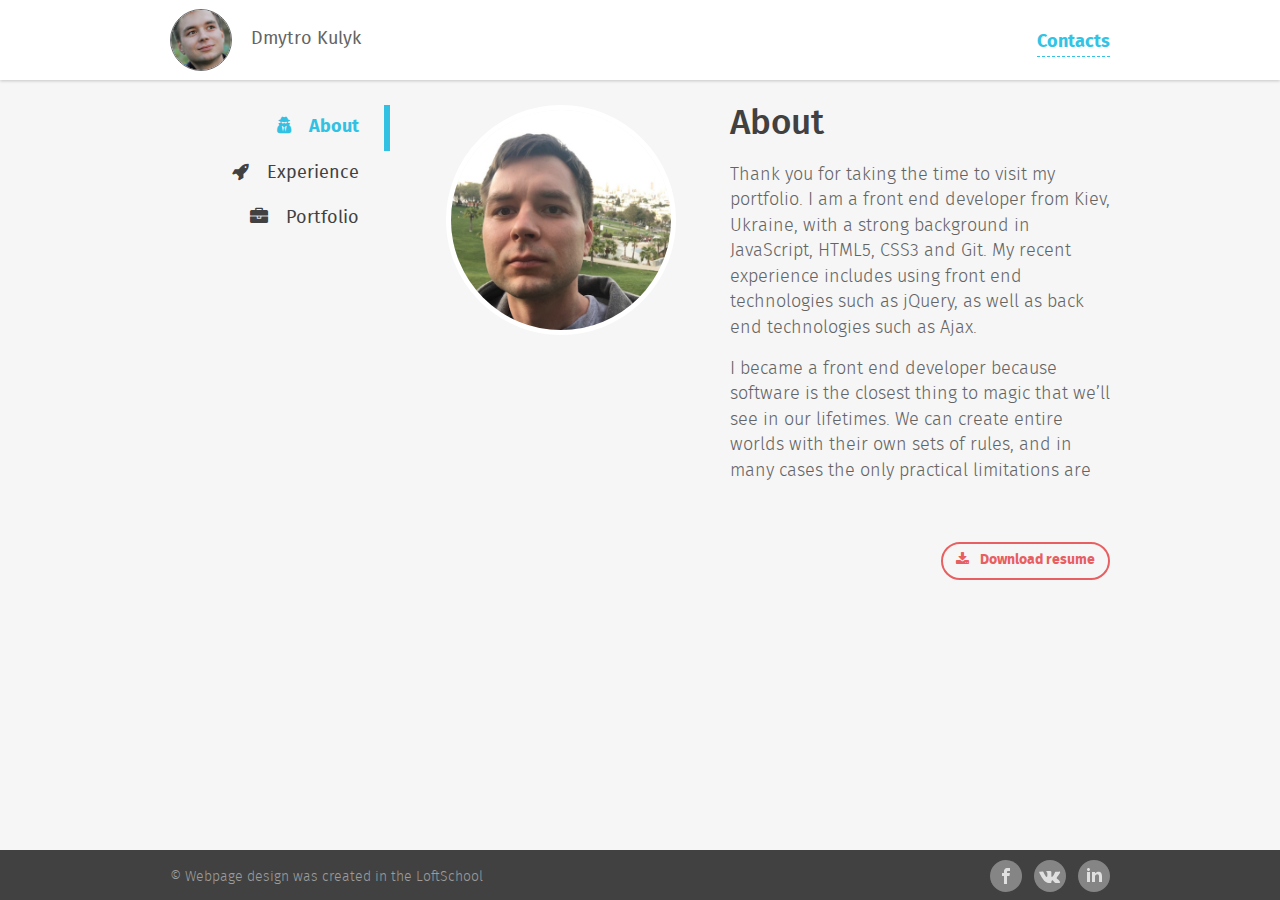
==== commit b3b115f6: "svg icons" ====
--- a/index.html
+++ b/index.html
@@ -35,6 +35,33 @@
               <span class="contact_icon-span">
                 <i class="fa fa-phone fa-2x contact_icon" aria-hidden="true"></i>
               </span>
+
+              <div class="dropdown_contacts">
+               <div class="dropdown-overflow">
+                <div class="triangle"></div>
+               <ul class="dropdown_menu">
+                 <li class="dropdown_menu-item"> 
+                   <a href="mailto:dmytrokulyk@yahoo.com" class="dropdown_menu-link"> 
+                    <i class="fa fa-envelope dropdown_menu-icon" aria-hidden="true"></i>
+                    <span>dmytrokulyk@yahoo.com</span>
+                    </a>
+                 </li>
+                 <li class="dropdown_menu-item">
+                  <a href="tel:15612894698" class="dropdown_menu-link">
+                   <i class="fa fa-phone dropdown_menu-icon" aria-hidden="true"></i>
+                   <span>+1 561 289 4698</span>
+                  </a>
+                 </li>
+                 <li class="dropdown_menu-item">
+                 <a href="callto:fanat875" class="dropdown_menu-link">
+                  <i class="fa fa-skype dropdown_menu-icon" aria-hidden="true"></i>
+                   <span>fanat875</span>
+                  </a> 
+                 </li>
+               </ul>
+
+              </div>
+            </div>
             </div>
           </div>
  		  </div>	
@@ -71,31 +98,24 @@
                   <span class="menu-title">Portfolio</span>
                 </a>
               </li>
-              <!-- <li class="menu_item">
-                <a href="greeting.html" class="menu_link">
-                  <span class="menu_icon"></span>
-                  <span class="menu-title">Greeting</span>
-                </a>
-              </li> -->
  				 		</ul>
  				 	</nav>	
  				</aside>
-         <!-- ====== MAIN Right Side ======  -->   
+<!-- ====== MAIN Right Side ======  -->   
  			<main class="page-content">
  					<div class="about clearfix">
- 					 <!--  Porfolio photo / left side -->
+<!--  Porfolio photo / left side -->
             <div class="about_left">
             
  						  <div class="about_img"> 
        					 <img src="img/content/avatar2.jpg" class="about_img-pic" alt="avatar">
  						  </div>
             </div> 
- 				 <!-- Content / Abot / Text / right side -->	
+<!-- Content / Abot / Text / right side -->	
  					    <div class="about_right">
-
- 					      <h1 class="content-title">About</h1>
+                <h1 class="content-title">About</h1>
                          
- 					     <div class="about_text text-block"> 
+ 					    <div class="about_text text-block"> 
   							<p>Thank you for taking the time to visit my portfolio. I am a front end developer from Kiev, Ukraine, with a strong background in JavaScript, HTML5, CSS3 and Git. My recent experience includes using front end technologies such as jQuery, as well as back end technologies such as Ajax.</p>
 
   	            <p>I became a front end developer because software is the closest thing to magic that we’ll see in our lifetimes. We can create entire worlds with their own sets of rules, and in many cases the only practical limitations are those of our own imaginations. That’s a very seductive notion for any creative person with lots of good ideas.</p>
@@ -110,7 +130,6 @@
                   <i class="fa fa-download btn-icon" aria-hidden="true"></i>
                   <span class="btn_text">Download resume</span></a>
                 </div>
-
  					    </div>
  				  </div>
  			</main>
@@ -119,34 +138,75 @@
  </div>	
 </div>
   
-    <!-- ========= Footer of the page =========== -->	 
-
- <footer class="footer">
-
-    <div class="container clearfix">
-          <div class="footer_left">      
-             <div class="copyright">
-              &copy; Webpage design was created in the LoftSchool 
-             </div>
-          </div> 
-         <div class="footer_right">
-            <ul class="socials">
-                <li class="social_item">
-                <a href="#" class="social_link social_link_vk" target="_blank">
-                  
-                </a></li>
-                <li class="social_item">
-                <a href="#" class="social_link social_link_fb" target="_blank">
-                
-                </a>
-                </li>
-                <li class="social_item"><a href="#" class="social_link social_link_li" target="_blank"></a></li>   
-            </ul>
-         </div>  
-     </div>             
- </footer>
-
-
+<!-- ========= Footer of the page =========== -->	 
+ <footer class="footer"> 
+  <div class="container clearfix">
+    <div class="footer_left">      
+      <div class="copyright">
+        &copy; Webpage design was created in the LoftSchool 
+      </div>
+    </div> 
+    <div class="footer_right">
+      <ul class="socials">
+        <li class="social_item">
+          <a href="https://www.facebook.com/kulik.dmitro" class="ico_link" target="_blank">
+            <svg class="icon-fb"  viewBox="0 0 291.319 291.319">
+               <use xlink:href="#fb"/>
+            </svg>
+          </a>
+        </li>
+        <li class="social_item">
+          <a href="https://vk.com/id8248495" class="ico_link" target="_blank">
+            <svg class="icon-vkon"  viewBox="0 0 112.196 112.196">
+              <use xlink:href="#vk"/>
+            </svg>             
+          </a>
+        </li>
+        <li class="social_item">
+          <a href="https://www.linkedin.com/in/dmytro-kulyk-b1175311b" class="icon_link" target="_blank">
+            <svg class="icon-in"  viewBox="0 0 291.319 291.319">
+              <use xlink:href="#in"/>
+            </svg>             
+          </a>  
+        </li>   
+      </ul>
+    </div>  
+  </div>             
+</footer>
+<!-- =======SVG Icons======== -->
+<svg style="display: none;">
+     <g id="fb">
+            <path d="M145.659,0c80.45,0,145.66,65.219,145.66,145.66c0,80.45-65.21,145.659-145.66,145.659
+              S0,226.109,0,145.66C0,65.219,65.21,0,145.659,0z"/>
+            <path style="fill:#FFFFFF;" d="M163.394,100.277h18.772v-27.73h-22.067v0.1c-26.738,0.947-32.218,15.977-32.701,31.763h-0.055
+              v13.847h-18.207v27.156h18.207v72.793h27.439v-72.793h22.477l4.342-27.156h-26.81v-8.366
+              C154.791,104.556,158.341,100.277,163.394,100.277z"/>
+     </g>
+    <g id="vk">
+        <g>
+          <circle id="XMLID_11_" cx="56.098" cy="56.098" r="56.098"/>
+        </g>
+           <path style="fill:#FFFFFF;" d="M53.979,80.702h4.403c0,0,1.33-0.146,2.009-0.878
+            c0.625-0.672,0.605-1.934,0.605-1.934s-0.086-5.908,2.656-6.778c2.703-0.857,6.174,5.71,9.853,8.235
+            c2.782,1.911,4.896,1.492,4.896,1.492l9.837-0.137c0,0,5.146-0.317,2.706-4.363c-0.2-0.331-1.421-2.993-7.314-8.463
+            c-6.168-5.725-5.342-4.799,2.088-14.702c4.525-6.031,6.334-9.713,5.769-11.29c-0.539-1.502-3.867-1.105-3.867-1.105l-11.076,0.069
+            c0,0-0.821-0.112-1.43,0.252c-0.595,0.357-0.978,1.189-0.978,1.189s-1.753,4.667-4.091,8.636c-4.932,8.375-6.904,8.817-7.71,8.297
+            c-1.875-1.212-1.407-4.869-1.407-7.467c0-8.116,1.231-11.5-2.397-12.376c-1.204-0.291-2.09-0.483-5.169-0.514
+            c-3.952-0.041-7.297,0.012-9.191,0.94c-1.26,0.617-2.232,1.992-1.64,2.071c0.732,0.098,2.39,0.447,3.269,1.644
+            c1.135,1.544,1.095,5.012,1.095,5.012s0.652,9.554-1.523,10.741c-1.493,0.814-3.541-0.848-7.938-8.446
+            c-2.253-3.892-3.954-8.194-3.954-8.194s-0.328-0.804-0.913-1.234c-0.71-0.521-1.702-0.687-1.702-0.687l-10.525,0.069
+            c0,0-1.58,0.044-2.16,0.731c-0.516,0.611-0.041,1.875-0.041,1.875s8.24,19.278,17.57,28.993
+            C44.264,81.287,53.979,80.702,53.979,80.702L53.979,80.702z"/> 
+      </g>
+      <g id="in">
+          <path d="M145.659,0c80.45,0,145.66,65.219,145.66,145.66s-65.21,145.659-145.66,145.659S0,226.1,0,145.66
+    S65.21,0,145.659,0z"/>
+          <path style="fill:#FFFFFF;" d="M82.079,200.136h27.275v-90.91H82.079V200.136z M188.338,106.077
+          c-13.237,0-25.081,4.834-33.483,15.504v-12.654H127.48v91.21h27.375v-49.324c0-10.424,9.55-20.593,21.512-20.593
+          s14.912,10.169,14.912,20.338v49.57h27.275v-51.6C218.553,112.686,201.584,106.077,188.338,106.077z M95.589,100.141
+          c7.538,0,13.656-6.118,13.656-13.656S103.127,72.83,95.589,72.83s-13.656,6.118-13.656,13.656S88.051,100.141,95.589,100.141z"/>
+      </g>
+   </svg>
  </body>
  </body>
 </html>--- a/css/main.css
+++ b/css/main.css
@@ -2810,6 +2810,90 @@
 .about_download {
   text-align: right; }
 
+.dropdown_contacts {
+  min-width: 190px;
+  border: 1px solid #dedede;
+  border-radius: 10px;
+  position: absolute;
+  top: 42px;
+  left: 50%;
+  -webkit-transform: translateX(-50%);
+  -ms-transform: translateX(-50%);
+  transform: translateX(-50%);
+  background: #fff;
+  display: none;
+  z-index: 1000;
+  -webkit-animation: dropDown .5s;
+  animation: dropDown .5s; }
+  .dropdown_contacts:before {
+    content: "";
+    display: block;
+    height: 15px;
+    left: 0;
+    right: 0;
+    top: -16px;
+    position: absolute; }
+
+@-webkit-keyframes dropDown {
+  0% {
+    opacity: 0; }
+  100% {
+    opacity: 1; } }
+
+@keyframes dropDown {
+  0% {
+    opacity: 0; }
+  100% {
+    opacity: 1; } }
+
+.triangle {
+  border-top: 0px solid transparent;
+  border-right: 15px solid transparent;
+  border-bottom: 15px solid #dedede;
+  border-left: 15px solid transparent;
+  width: 0;
+  height: 0;
+  bottom: 100%;
+  position: absolute;
+  left: 50%;
+  margin-left: -15px; }
+  .triangle:before {
+    content: "";
+    display: block;
+    border-top: 0px solid transparent;
+    border-right: 15px solid transparent;
+    border-bottom: 15px solid #fff;
+    border-left: 15px solid transparent;
+    width: 0;
+    height: 0;
+    position: absolute;
+    left: -15px;
+    bottom: -16px; }
+
+.dropdown_menu-item {
+  font-size: 18px;
+  padding: 10px;
+  border-bottom: 1px solid #dedede;
+  overflow: hidden;
+  border-left: 3px solid transparent;
+  padding-left: 4px; }
+  .dropdown_menu-item:last-child {
+    border-bottom: 1px solid transparent; }
+  .dropdown_menu-item:hover {
+    border-left: 3px solid #33c1e3; }
+
+.dropdown_menu-link {
+  white-space: nowrap;
+  text-align: left;
+  display: block;
+  text-decoration: none;
+  color: #414141;
+  font-size: 18px;
+  font-weight: 300; }
+
+.dropdown_menu-icon {
+  color: #33c1e3; }
+
 .sidebar, .page-content {
   float: left; }
 
@@ -2863,7 +2947,6 @@
   width: 227px;
   height: 227px;
   max-width: 100%;
-  -webkit-transition: all .5s ease;
   transition: all .5s ease; }
 
 .about-me_university-photo:hover .university_photo {
@@ -3046,7 +3129,7 @@
 .social_item {
   display: inline-block;
   vertical-align: middle;
-  margin-left: 6px; }
+  margin-left: 7px; }
 
 .social_link {
   width: 32px;
@@ -3054,27 +3137,26 @@
   display: block;
   background: no-repeat center center; }
 
-.social_link_vk {
-  background-image: url("../img/icons/vk.png"); }
-
-.social_link_vk:hover {
-  background-image: url("../img/icons/vk_hv.png"); }
-
-.social_link_fb {
-  background-image: url("../img/icons/fb.png"); }
-
-.social_link_fb:hover {
-  background-image: url("../img/icons/fb_hv.png"); }
-
-.social_link_li {
-  background-image: url("../img/icons/tw.png"); }
-
-.social_link_li:hover {
-  background-image: url("../img/icons/tw_hv.png"); }
-
-/* ==================
-           Media Queries
-            ================== */
+.icon-fb, .icon-vkon, .icon-in {
+  line-height: 2rem;
+  display: inline-block;
+  width: 2rem;
+  height: 2rem;
+  vertical-align: middle;
+  fill: #9c9c9c;
+  fill-opacity: .75; }
+  .icon-fb:hover, .icon-vkon:hover, .icon-in:hover {
+    fill-opacity: 1; }
+
+.icon-fb:hover {
+  fill: #4463a6; }
+
+.icon-vkon:hover {
+  fill: #5d99c3; }
+
+.icon-in:hover {
+  fill: #007bb5; }
+
 html, body {
   height: 100%;
   margin: 0;
@@ -3224,7 +3306,12 @@
 
 /*====Right Side===== */
 .contacts_div {
-  display: inline-block; }
+  display: inline-block;
+  position: relative; }
+  .contacts_div:hover .dropdown_contacts {
+    display: inline-block; }
+  .contacts_div:hover .contacts {
+    color: #e85f61; }
 
 .contacts {
   color: #32c3e5;
@@ -3275,9 +3362,7 @@
   margin-bottom: 17px;
   display: inline-block;
   vertical-align: top;
-  margin-top: 3px; }
-
-.portfolio_item {
+  margin-top: 3px;
   -webkit-animation: fall_in 1s;
   animation: fall_in 1s;
   -webkit-animation-fill-mode: both;
@@ -3342,8 +3427,14 @@
   height: 180px;
   background-position: center center;
   background-repeat: no-repeat;
-  background-size: cover;
-  position: relative; }
+  background-size: 100% 100%;
+  position: relative;
+  transition: .3s ease-in-out; }
+
+.portfolio_pic:hover {
+  -webkit-transform: scale(1.06);
+  -ms-transform: scale(1.06);
+  transform: scale(1.06); }
 
 .portfolio_pic-img {
   position: absolute;
@@ -3388,6 +3479,10 @@
     padding-bottom: 30px; }
   .container {
     max-width: 730px; }
+  .dropdown_contacts {
+    left: -40%; }
+  .triangle {
+    left: 75%; }
   .sidebar, .page-content {
     float: none;
     width: 100%;
@@ -3485,6 +3580,10 @@
     40%, 60% {
       -webkit-transform: translate3d(4px, 0, 0);
       transform: translate3d(4px, 0, 0); } }
+  .dropdown_contacts {
+    left: -260%; }
+  .triangle {
+    left: 90%; }
   .menu_item {
     margin-right: 30px; }
   .sidebar {
@@ -3567,6 +3666,8 @@
     font-size: 20px; }
   .contact_icon {
     margin-left: 25px; }
+  .dropdown_contacts {
+    left: -100%; }
   .user_name {
     max-width: 150px;
     font-size: 14px;
@@ -3589,7 +3690,8 @@
     width: 100%; }
   .about_img {
     height: 140px;
-    width: 140px; }
+    width: 140px;
+    margin: 0; }
   .about_text {
     width: 98%;
     height: 100%; }
@@ -3613,8 +3715,10 @@
     margin-left: 0; }
   .portfolio_item {
     display: block;
-    min-width: 99%;
-    margin-left: 0;
+    max-width: 300px;
+    min-width: 300px;
+    min-height: 345px;
+    margin: 0 auto;
     margin-bottom: 22px; }
   .portfolio_pic {
     height: 234px; }
@@ -3627,6 +3731,8 @@
     margin-bottom: 10px; }
   .portfolio_type {
     font-size: 16px; }
+  .btn {
+    margin-left: 0; }
   .footer {
     height: 110px; }
   .footer_left {
